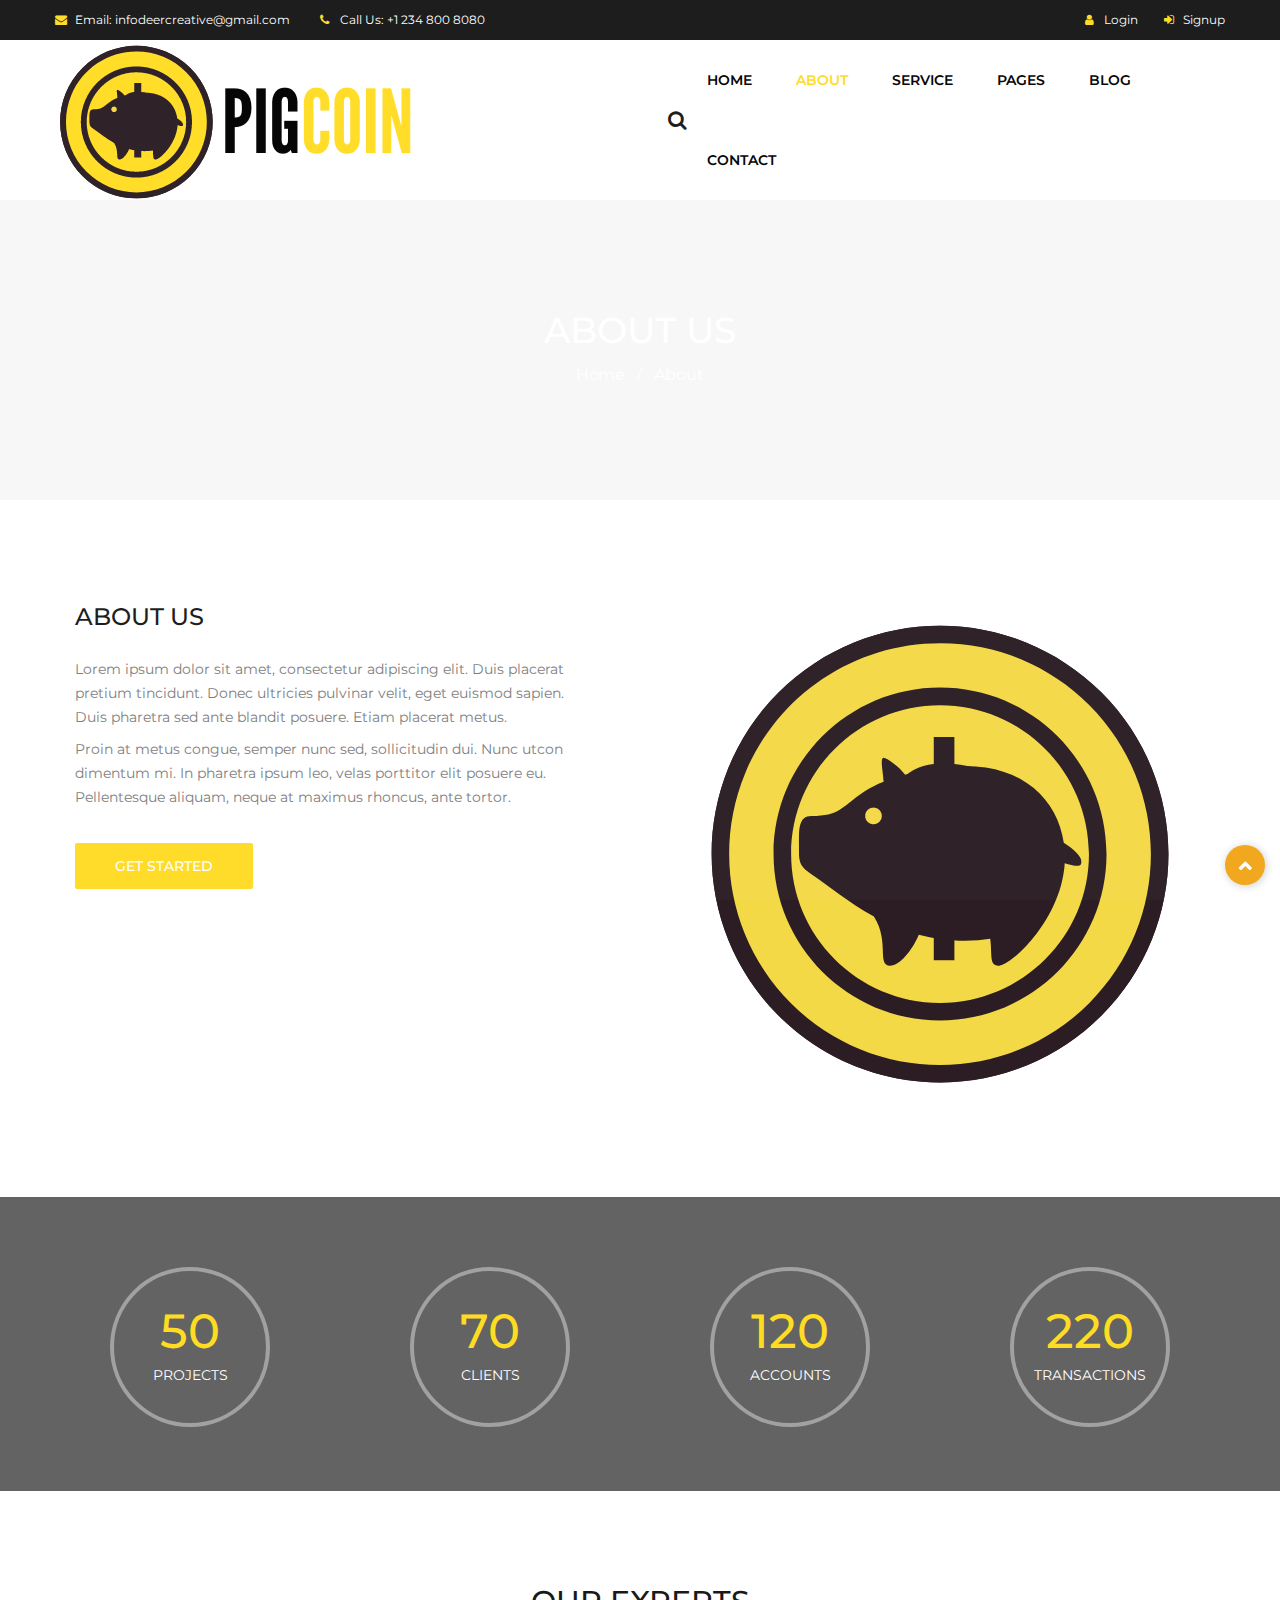
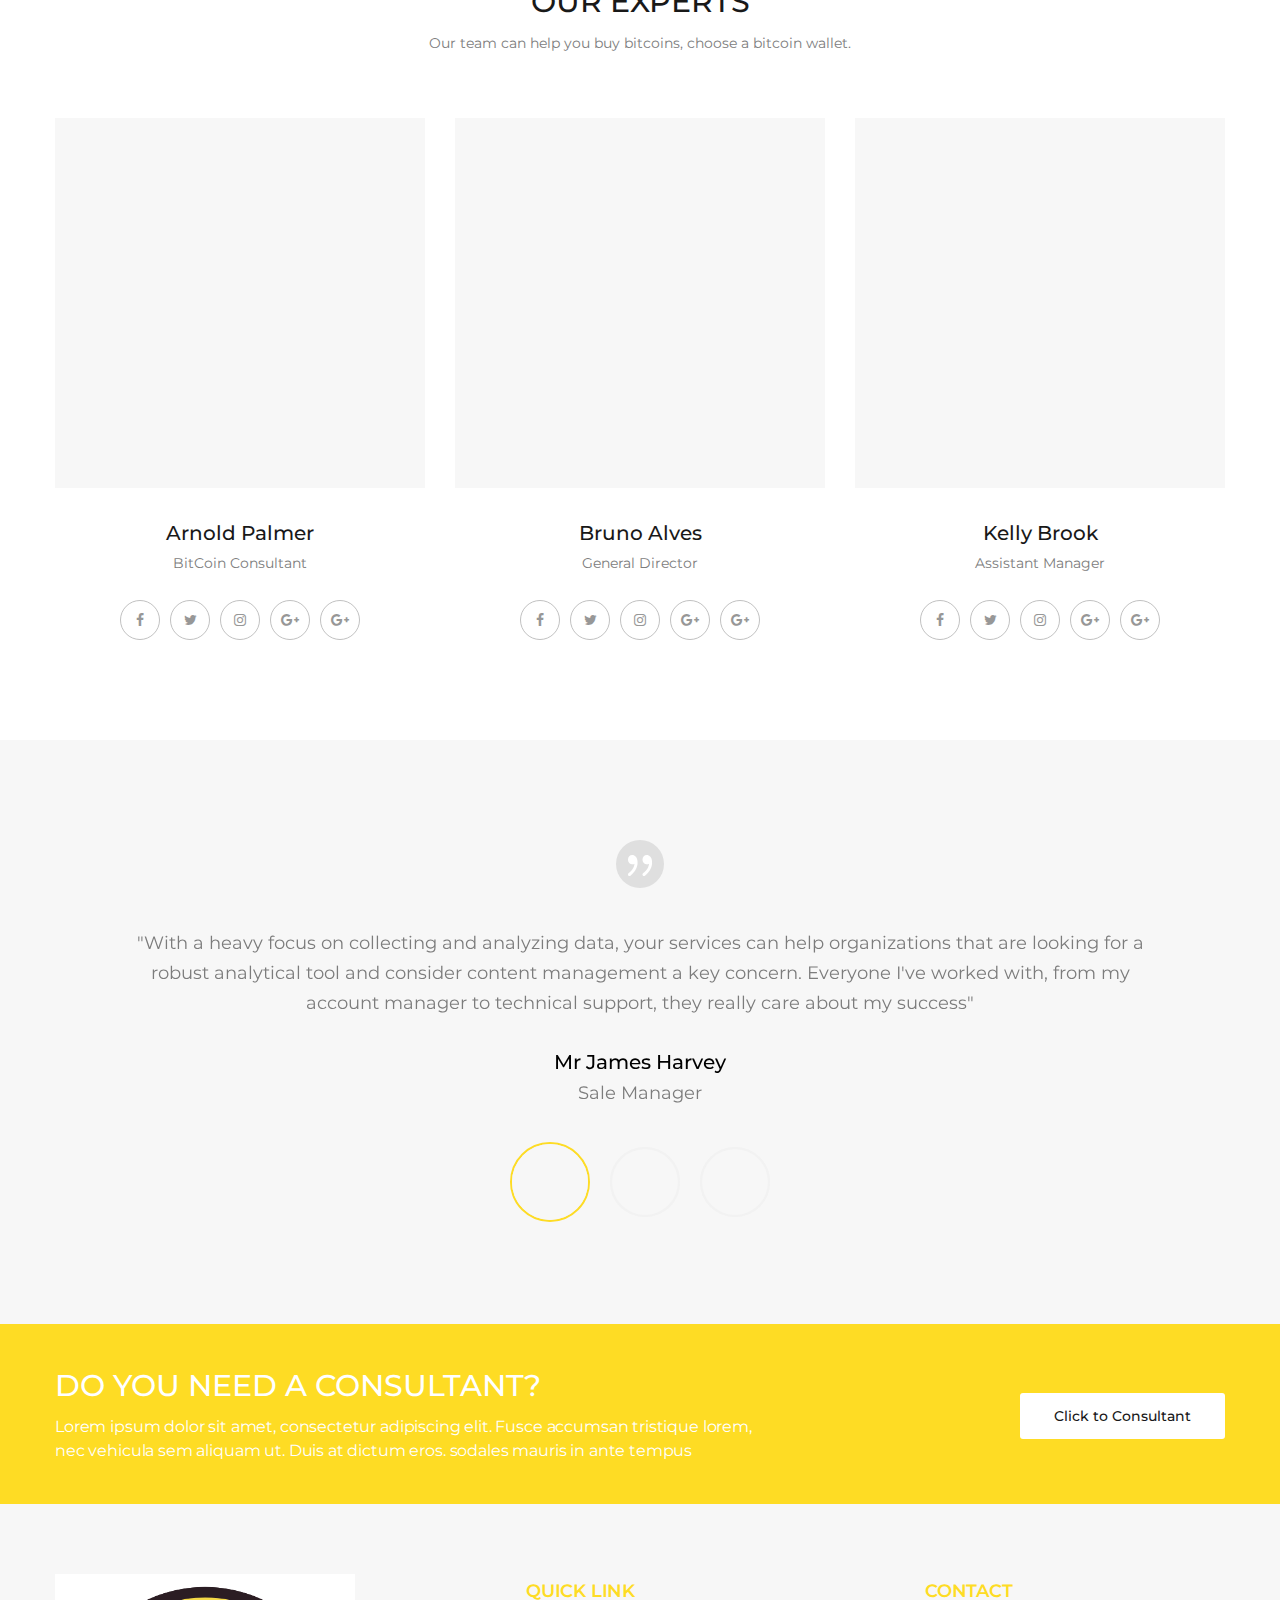
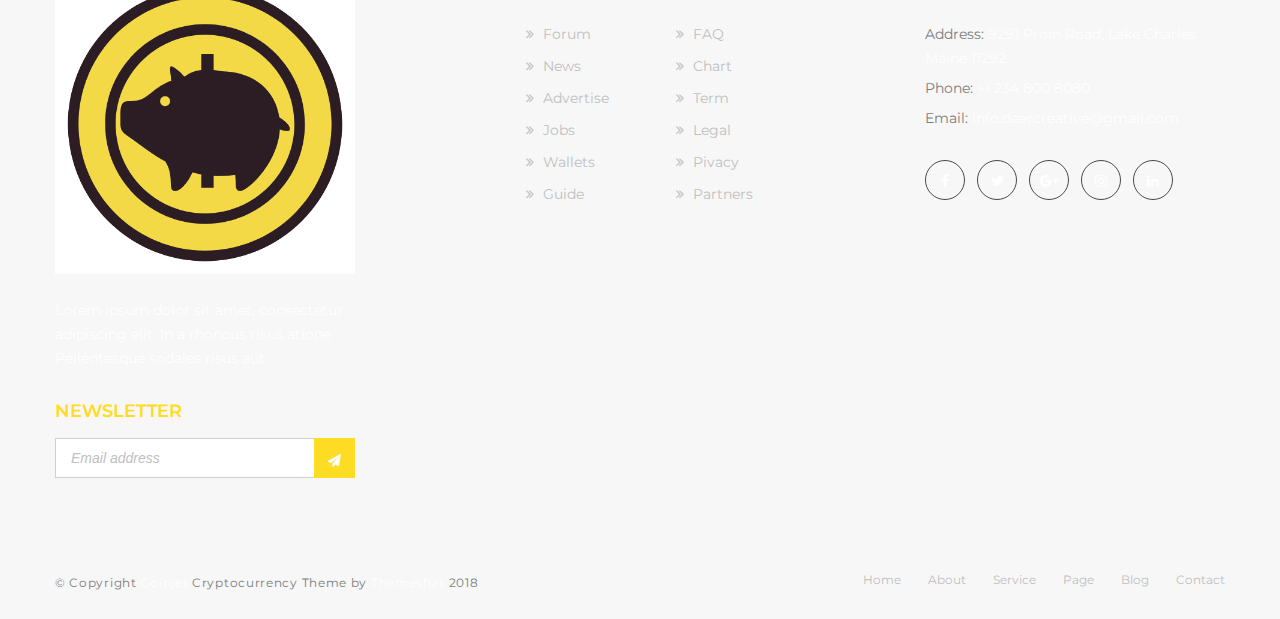
==== about.html @ ee0b1602 "first commit" ====
<!DOCTYPE html>
<!--[if IE 8 ]><html class="ie" xmlns="http://www.w3.org/1999/xhtml" xml:lang="en-US" lang="en-US"> <![endif]-->
<!--[if (gte IE 9)|!(IE)]><!-->
<html xmlns="http://www.w3.org/1999/xhtml" xml:lang="en-US" lang="en-US"><!--<![endif]-->
<head>
	<!-- Basic Page Needs -->
	<meta charset="UTF-8">
	<!--[if IE]><meta http-equiv='X-UA-Compatible' content='IE=edge,chrome=1'><![endif]-->
	<title>Coinjet - Template</title>

	<meta name="author" content="themsflat.com">

	<!-- Mobile Specific Metas -->
    <meta name="viewport" content="width=device-width, initial-scale=1, maximum-scale=1">

	<!-- Boostrap style -->
	<link rel="stylesheet" type="text/css" href="stylesheet/bootstrap.min.css">

	<!-- Theme style -->
	<link rel="stylesheet" type="text/css" href="stylesheet/style.css">

	<!-- Colors -->
    <link rel="stylesheet" type="text/css" href="stylesheet/colors/color1.css" id="colors">

	<!-- Reponsive -->
	<link rel="stylesheet" type="text/css" href="stylesheet/responsive.css">

	<!-- Favicon and touch icons  -->
    <link href="icon/apple-touch-icon-48-precomposed.png" rel="apple-touch-icon-precomposed">
    <link href="icon/apple-touch-icon-32-precomposed.png" rel="apple-touch-icon-precomposed">
    <link href="icon/favicon.png" rel="shortcut icon">

</head>
	<body>
		<div class="boxed blog">
		<!-- Preloader -->
	    <div id="loading-overlay">
	        <div class="loader"></div>
	    </div>
		
		<div class="themesflat-top">
			<div class="container">
				<div class="row">
					<div class="col-md-12">
						<ul class="flat-infomation">
							<li class="email"><a href="mailto:themesflat@gmail.com" title="email">Email: infodeercreative@gmail.com</a></li>
							<li class="phone"><a href="+61383766284" title="phone">Call Us: +1 234 800 8080</a></li>
						</ul><!-- /.flat-infomation -->
						<ul class="box-account">
							<li class="login">
								<a href="#" title="">Login</a>
							</li>
							<li class="sign-in">
								<a href="#" title="">Signup</a>
							</li>
						</ul><!-- /.box-account -->
						<div class="clearfix"></div><!-- /.clearfix -->
					</div><!-- /.col-md-12 -->
				</div><!-- /.row -->
			</div><!-- /.container -->
		</div><!-- /.themesflat-top -->

		<header id="header" class="header bg-color">
			<div class="container">
				<div class="row">
					<div class="header-wrap">
						<div id="logo" class="logo">
							<a href="index.html" title="">
								<img src="images/logo.png" alt="logo Finance Business" />
							</a>
						</div><!-- /#logo -->
						<div class="flat-show-search">
							<div class="show-search">
                                <i class="fa fa-search"></i>                                             
                            </div>
                            <div class="top-search">                        
                                <form action="#" id="searchform-all" method="get">
                                    <div>
                                        <input type="text" id="s" class="sss" placeholder="Search...">
                                        <input type="submit" value="" id="searchsubmit">
                                    </div>
                                </form>
                            </div> <!-- /.top-search -->
                        </div>	<!-- /.flat-show-search -->
						<div class="nav-wrap">
							<div class="btn-menu">
                                <span></span>
                            </div><!-- //mobile menu button -->
							<nav id="mainnav" class="mainnav">
								<ul class="menu">
									<li>
                                        <a href="index.html" title="">HOME</a>
                                        <ul class="sub-menu">
                                            <li><a href="index.html" title="">Home 01</a></li>
                                            <li><a href="index-02.html" title="">Home 02</a></li>
                                            <li><a href="index-03.html" title="">Home 03</a></li>
                                            <li><a href="index-04.html" title="">Home 04</a></li>
                                            <li><a href="index-05.html" title="">Home 05</a></li>
                                        </ul><!-- /.sub-menu -->
                                    </li>
                                    <li class="active">
                                        <a href="about.html" title="">ABOUT</a>
                                    </li>
                                    <li>
										<a href="services.html" title="">SERVICE</a>
									</li>
                                    <li>
										<a href="#" title="">PAGES</a>
                                        <ul class="sub-menu">
                                            <li><a href="support.html" title="">Customer Support</a></li>
                                            <li><a href="pricing.html" title="">Our Pricing</a></li>
                                            <li><a href="market-data.html" title="">Market Data</a></li>
                                            <li><a href="faqs.html" title="">FAQs</a></li>
                                            <li><a href="404.html" title="">404 page</a></li>
                                        </ul><!-- /.sub-menu -->
									</li>
                                    <li>
										<a href="blog.html" title="">BLOG</a>
										<ul class="sub-menu">
											<li><a href="blog.html" title="">Blog Sidebar</a></li>
											<li><a href="blog-list.html" title="">Blog List</a></li>
											<li><a href="blog-2-column.html" title="">Blog 2 Columns</a></li>
											<li><a href="blog-3-column.html" title="">Blog 3 Columns</a></li>
											<li><a href="blog-single.html" title="">Blog Single</a></li>
										</ul><!-- /.sub-menu -->
									</li>
                                    <li>
                                        <a href="contact.html" title="">CONTACT</a>
                                    </li>
								</ul><!-- /.menu -->
							</nav><!-- /#mainnav -->
						</div><!-- /.nav-wrap -->
					</div><!-- /.header-wrap -->
				</div><!-- /.row -->
			</div><!-- /.container -->
		</header><!-- /#header -->
		
		<div class="page-title">
			<div class="title-heading">
				<div class="container">
					<div class="row">
						<div class="col-md-12">
							<div class="page-title-heading">
								<h1 class="h1-title">ABOUT US</h1>
							</div><!-- /.page-title-heading -->
							<ul class="breadcrumbs">
								<li><a href="#" title="">Home</a></li>
								<li class="dot">/</li>
								<li>About</li>
							</ul><!-- /.breadcrumbs -->
						</div><!-- /.col-md-12 -->
					</div><!-- /.row -->
				</div><!-- /.container -->
			</div><!-- /.title-heading -->
		</div><!-- /.page-title -->

		<section class="flat-recent-market">
			<div class="container">
				<div class="row">
					<div class="col-md-6">
						<div class="wrap-recent-text">
							<h2 class="title">ABOUT US</h2>
							<div class="content-text">
								<p>Lorem ipsum dolor sit amet, consectetur adipiscing elit. Duis placerat pretium tincidunt. Donec ultricies pulvinar velit, eget euismod sapien. Duis pharetra sed ante blandit posuere. Etiam placerat metus.</p>
								<p>Proin at metus congue, semper nunc sed, sollicitudin dui. Nunc utcon dimentum mi. In pharetra ipsum leo, velas porttitor elit posuere eu. Pellentesque aliquam, neque at maximus rhoncus, ante tortor.</p>
								<a href="#" class="read-more" title="">GET STARTED</a>
							</div>
						</div>
					</div><!-- /.col-md-6 -->
					<div class="col-md-6">
						<div class="single-image center">
							<img src="images/page/laptop-1.png" alt="">
						</div>
					</div><!-- /.col-md-6 -->
				</div><!-- /.row -->
			</div><!-- /.container -->
		</section><!-- /.flat-recent-market -->

		<section class="flat-counter">
			<div class="container">
				<div class="wrap-counter">
					<div class="row">
						<div class="col-md-3 col-6">
							<div class="square center">
								<div class="counter-box">
									<div class="numb-count" data-from="0" data-to="50" data-speed="2000" data-waypoint-active="yes">50</div>
									<div class="text color-default">
										PROJECTS
									</div>
								</div>
							</div><!-- /.square -->
						</div><!-- /.col-md-3 col-6 -->
						<div class="col-md-3 col-6">
							<div class="square center">
								<div class="counter-box">
									<div class="numb-count" data-from="0" data-to="70" data-speed="2000" data-waypoint-active="yes">70</div>
									<div class="text">
										CLIENTS
									</div>
								</div>
							</div><!-- /.square -->
						</div><!-- /.col-md-3 col-6 -->
						<div class="col-md-3 col-6">
							<div class="square center">
								<div class="counter-box">
									<div class="numb-count" data-from="0" data-to="120" data-speed="2000" data-waypoint-active="yes">120</div>
									<div class="text">
										ACCOUNTS
									</div>
								</div>
							</div><!-- /.square -->
						</div><!-- /.col-md-3 col-6 -->
						<div class="col-md-3 col-6">
							<div class="square center">
								<div class="counter-box">
									<div class="numb-count" data-from="0" data-to="220" data-speed="2000" data-waypoint-active="yes">220</div>
									<div class="text">
										TRANSACTIONS
									</div>
								</div>
							</div><!-- /.square -->
						</div><!-- /.col-md-3 col-6 -->
					</div><!-- /.row -->
				</div><!-- /.wrap-counter -->
			</div><!-- /.container -->
		</section><!-- /.flat-counter -->

		<section class="flat-team">
			<div class="container">
				<div class="row">
					<div class="col-md-12">
						<div class="top-title center">
							<h2>OUR EXPERTS</h2>
							<p>Our team can help you buy bitcoins, choose a bitcoin wallet.</p>
						</div>
					</div><!-- /.col-md-12 -->
					<div class="col-md-4">
						<div class="team-member center">
							<div class="team-image">
								<a href="#" title=""><img src="images/team/01.jpg" alt=""></a>
								<div class="team-desc">
									<ul class="list-info">
										<li><i class="fa fa-envelope" aria-hidden="true"></i> infodeercreative@gmail.com</li>
										<li><i class="fa fa-phone" aria-hidden="true"></i>  +1 234 800 8080</li>
									</ul>
								</div>
							</div><!-- /.team-image -->
							<div class="team-info">
								<div class="name">
									<a href="#" title="">Arnold  Palmer</a>
								</div>
								<div class="position">
									BitCoin Consultant
								</div>
								<ul class="social">
									<li>
										<a href="" title="Facebook">
											<i class="fa fa-facebook" aria-hidden="true"></i>
										</a>
									</li>
									<li>
										<a href="" title="Twitter">
											<i class="fa fa-twitter" aria-hidden="true"></i>
										</a>
									</li>
									<li>
										<a href="" title="Instagram">
											<i class="fa fa-instagram" aria-hidden="true"></i>
										</a>
									</li>
									<li>
										<a href="" title="Google Plus">
											<i class="fa fa-google-plus" aria-hidden="true"></i>
										</a>
									</li>
									<li>
										<a href="" title="Linkedin">
											<i class="fa fa-google-plus" aria-hidden="true"></i>
										</a>
									</li>
								</ul><!-- /.social -->
							</div><!-- /.team-info -->
						</div><!-- /.container -->
					</div><!-- /.col-md-4 -->
					<div class="col-md-4">
						<div class="team-member center">
							<div class="team-image">
								<a href="#" title=""><img src="images/team/02.jpg" alt=""></a>
								<div class="team-desc">
									
									<ul class="list-info">
										<li><i class="fa fa-envelope" aria-hidden="true"></i>infodeercreative@gmail.com</li>
										<li><i class="fa fa-phone" aria-hidden="true"></i> +1 234 800 8080</li>
									</ul>
								</div>
							</div><!-- /.team-image -->
							<div class="team-info">
								<div class="name">
									<a href="#" title="">Bruno Alves</a>
								</div>
								<div class="position">
									General Director
								</div>
								<ul class="social">
									<li>
										<a href="" title="Facebook">
											<i class="fa fa-facebook" aria-hidden="true"></i>
										</a>
									</li>
									<li>
										<a href="" title="Twitter">
											<i class="fa fa-twitter" aria-hidden="true"></i>
										</a>
									</li>
									<li>
										<a href="" title="Instagram">
											<i class="fa fa-instagram" aria-hidden="true"></i>
										</a>
									</li>
									<li>
										<a href="" title="Google Plus">
											<i class="fa fa-google-plus" aria-hidden="true"></i>
										</a>
									</li>
									<li>
										<a href="" title="Linkedin">
											<i class="fa fa-google-plus" aria-hidden="true"></i>
										</a>
									</li>
								</ul><!-- /.social -->
							</div><!-- /.team-info -->
						</div><!-- /.team-member -->
					</div><!-- /.col-md-4 -->
					<div class="col-md-4">
						<div class="team-member center">
							<div class="team-image">
								<a href="#" title=""><img src="images/team/03.jpg" alt=""></a>
								<div class="team-desc">
									<ul class="list-info">
										<li><i class="fa fa-envelope" aria-hidden="true"></i>  infodeercreative@gmail.com</li>
										<li><i class="fa fa-phone" aria-hidden="true"></i>  +1 234 800 8080</li>
									</ul>
								</div>
							</div><!-- /.team-image -->
							<div class="team-info">
								<div class="name">
									<a href="#" title="">Kelly Brook</a>
								</div>
								<div class="position">
									Assistant Manager
								</div>
								<ul class="social">
									<li>
										<a href="" title="Facebook">
											<i class="fa fa-facebook" aria-hidden="true"></i>
										</a>
									</li>
									<li>
										<a href="" title="Twitter">
											<i class="fa fa-twitter" aria-hidden="true"></i>
										</a>
									</li>
									<li>
										<a href="" title="Instagram">
											<i class="fa fa-instagram" aria-hidden="true"></i>
										</a>
									</li>
									<li>
										<a href="" title="Google Plus">
											<i class="fa fa-google-plus" aria-hidden="true"></i>
										</a>
									</li>
									<li>
										<a href="" title="Linkedin">
											<i class="fa fa-google-plus" aria-hidden="true"></i>
										</a>
									</li>
								</ul><!-- /.social -->
							</div><!-- /.team-info -->
						</div><!-- /.team-member -->
					</div><!-- /.col-md-4 -->
				</div><!-- /.row -->
			</div><!-- /.container -->
		</section><!-- /.flat-team -->

		<section class="flat-testimonial bg-browse">
			<div class="container">
				<div class="row">
					<div class="col-md-12">
						<div id="testimonial-slider">
                        	<ul class="slides">
                                <li class="flex-active-slide" data-thumb="images/flexslider/thumb/01.png">
                                    <div class="testimonials center">
                                    	<div class="logo-testimonial">
                                    		<span class="fs1" aria-hidden="true" data-icon="{"></span>
                                    	</div>
                                        <div class="message">
                                            <blockquote class="whisper">
                                               "With a heavy focus on collecting and analyzing data, your services can help organizations that are looking for a robust analytical tool and consider content management a key concern.  Everyone I've worked with, from my account manager to technical support, they really care about my success"
                                            </blockquote>
                                        </div>
                                        <div class="testimonial-author">
                                            <div class="author-name">Mr James Harvey</div>
                                            <div class="author-info">Sale Manager</div>
                                        </div>
                                    </div>
                                </li>
                                <li class="flex-active-slide" data-thumb="images/flexslider/thumb/02.png">
                                    <div class="testimonials center">
                                    	<div class="logo-testimonial">
                                    		<span class="fs1" aria-hidden="true" data-icon="{"></span>
                                    	</div>
                                        <div class="message">
                                            <blockquote class="whisper">
                                               "With a heavy focus on collecting and analyzing data, your services can help organizations that are looking for a robust analytical tool and consider content management a key concern.  Everyone I've worked with, from my account manager to technical support, they really care about my success"
                                            </blockquote>
                                        </div>
                                        <div class="testimonial-author">
                                            <div class="author-name">Mr James </div>
                                            <div class="author-info">Tax Advice</div>
                                        </div>
                                    </div>
                                </li>
                                <li class="flex-active-slide" data-thumb="images/flexslider/thumb/03.png">
                                    <div class="testimonials center">
                                    	<div class="logo-testimonial">
                                    		<span class="fs1" aria-hidden="true" data-icon="{"></span>
                                    	</div>
                                        <div class="message">
                                            <blockquote class="whisper">
                                               "With a heavy focus on collecting and analyzing data, your services can help organizations that are looking for a robust analytical tool and consider content management a key concern.  Everyone I've worked with, from my account manager to technical support, they really care about my success"
                                            </blockquote>
                                        </div>
                                        <div class="testimonial-author">
                                            <div class="author-name">Mr James </div>
                                            <div class="author-info">Tax Advice</div>
                                        </div>
                                    </div>
                                </li>
                            </ul><!-- /.slides -->
	                    </div><!-- /#testimonial-slider -->
					</div><!-- /.col-md-12 -->
				</div><!-- /.row -->
			</div><!-- /.container -->
		</section><!-- /.flat-testimonial -->

		<section class="flat-call-back">
			<div class="container">
				<div class="row">
					<div class="col-md-12">
						<div class="wrap-call-back">
							<div class="title">
								<h2>DO YOU NEED A CONSULTANT?</h2>
								<p>Lorem ipsum dolor sit amet, consectetur adipiscing elit. Fusce accumsan tristique lorem, nec vehicula sem aliquam ut. Duis at dictum eros. sodales mauris in ante tempus</p>
							</div>
							<div class="btn-call-back">
								<a href="#" title="">Click to Consultant</a>
							</div>
						</div><!-- /.wrap-call-back -->
					</div><!-- /.col-md-12 -->
				</div><!-- /.row -->
			</div><!-- /.container -->
		</section><!-- /.flat-call-back -->

		<footer id="footer_background">
			<div class="footer">
				<div class="container">
					<div class="row">
						<div class="footer-widgets">
							<div class="col-md-4">
								<div class="widget widget-about">
									<div class="widget-text">
										<div id="logo-ft">
											<a href="#" title="">
												<img src="images/logo-ft.png" alt="">
											</a>
										</div>
										<p>Lorem ipsum dolor sit amet, consectetur adipiscing elit. In a rhoncus risus atione Pellentesque sodales risus aut
										</p>
									</div>
									<div class="widget widget-newletter">
										<h3 class="widget-title">NEWSLETTER</h3>
										<form id="subscribe-form" action="#" method="post" accept-charset="utf-8" data-mailchimp="true">
			                                <div id="subscribe-content">
												<div class="input-email">
													<input type="email" name="email-form" id="subscribe-email" placeholder="Email address" />
												</div>
												<button type="button" id="subscribe-button" class="button-subscribe"><i class="fa fa-paper-plane" aria-hidden="true"></i></button>
			                                </div>
			                                <div id="subscribe-msg"></div>
										</form>
									</div>
								</div><!-- /.widget-about -->
							</div><!-- /.col-md-4 -->
							<div class="col-md-4">
								<div class="widget widget_nav_menu">
									<h3 class="widget-title">QUICK LINK</h3>
									<ul class="menu-footer one-half">
										<li><a href="#" title=""><i class="fa fa-angle-double-right"></i> Forum</a></li>
										<li><a href="#" title=""><i class="fa fa-angle-double-right"></i> News</a></li>
										<li><a href="#" title=""><i class="fa fa-angle-double-right"></i> Advertise</a></li>
										<li><a href="#" title=""><i class="fa fa-angle-double-right"></i> Jobs</a></li>
										<li><a href="#" title=""><i class="fa fa-angle-double-right"></i> Wallets</a></li>
										<li><a href="#" title=""><i class="fa fa-angle-double-right"></i> Guide</a></li>
									</ul><!-- /.one-half -->
									<ul class="menu-footer one-half">
										<li><a href="#" title=""><i class="fa fa-angle-double-right"></i> FAQ</a></li>
										<li><a href="#" title=""><i class="fa fa-angle-double-right"></i> Chart</a></li>
										<li><a href="#" title=""><i class="fa fa-angle-double-right"></i> Term</a></li>
										<li><a href="#" title=""><i class="fa fa-angle-double-right"></i> Legal</a></li>
										<li><a href="#" title=""><i class="fa fa-angle-double-right"></i> Pivacy</a></li>
										<li><a href="#" title=""><i class="fa fa-angle-double-right"></i> Partners</a></li>
									</ul><!-- /.one-half -->
									<div class="clearfix"></div>
								</div><!-- /.widget_nav_menu -->
							</div><!-- /.col-md-4 -->
							<div class="col-md-4">
								<div class="widget widget_contact">
									<h3 class="widget-title">CONTACT</h3>
									<ul class="contact-list">
										<li>
											Address: <span>9291 Proin Road, Lake Charles Maine 11292</span>
										</li>
										<li>
											Phone: <span>+1 234 800 8080</span>
										</li>
										<li>
											Email: <span>info.deercreative@gmail.com</span>
										</li>
									</ul>
									<div class="widget widget_themesflat_socials">            
										<ul class="themesflat-shortcode-socials">
									        <li class="facebook">
						                        <a href="#" target="_blank" rel="alternate" title="">
						                            <i class="fa fa-facebook"></i>                            
						                        </a>
						                    </li>
						                    <li class="twitter">
						                        <a href="#" target="_blank" rel="alternate" title="">
						                            <i class="fa fa-twitter"></i>                            
						                        </a>
						                    </li>
						                    <li class="google-plus">
						                        <a href="#" target="_blank" rel="alternate" title="t;">
						                            <i class="fa fa-google-plus"></i>                            
						                        </a>
						                    </li>
						                    <li class="instagram">
						                        <a href="#" target="_blank" rel="alternate" title="">
						                            <i class="fa fa-instagram"></i>                            
						                        </a>
						                    </li>
						                    <li class="linkedin">
						                        <a href="#" target="_blank" rel="alternate" title="">
						                            <i class="fa fa-linkedin"></i>                            
						                        </a>
						                    </li>
						                </ul><!-- /.social -->       
								    </div>
								</div><!-- /.widget_contact -->
							</div><!-- /.col-md-4 -->
						</div><!-- /.footer-widgets -->
					</div><!-- /.row -->
				</div><!-- /.container -->
			</div><!-- /.footer -->
			<div class="footer-bottom">
				<div class="container">
					<div class="row">
						<div class="col-md-12">
							<ul class="menu-ft-bottom">
								<li>
									<a href="index.html" title="">Home</a>
								</li>
								<li>
									<a href="about.html" title="">About</a>
								</li>
								<li>
									<a href="services.html" title="">Service</a>
								</li>
								<li>
									<a href="#" title="">Page</a>
								</li>
								<li>
									<a href="blog.html" title="">Blog</a>
								</li>
								<li>
									<a href="contact.html" title="">Contact</a>
								</li>
							</ul>
							<div class="copyright">
								<p>© Copyright <a href="#" title="">Coinjet</a> Cryptocurrency Theme by <a href="https://themeforest.net/user/themesflat/portfolio" title="">Themesflat</a> 2018</p>
							</div>
						</div>
					</div>
				</div><!-- /.container -->
			</div><!-- /.footer-bottom -->	
		</footer><!-- /#footer_background -->		
		
		<div class="button-go-top">
			<a href="#" title="" class="go-top">
				<i class="fa fa-chevron-up"></i>
			</a>
		</div><!-- /.button-go-top -->
	
	</div> <!-- /.boxed -->

	<!-- Javascript -->
    <script type="text/javascript" src="javascript/jquery.min.js"></script>
    <script type="text/javascript" src="javascript/tether.min.js"></script>
    <script type="text/javascript" src="javascript/bootstrap.min.js"></script>
    <script type="text/javascript" src="javascript/jquery.flexslider-min.js"></script>
    <script type="text/javascript" src="javascript/owl.carousel.js"></script>
    <script type="text/javascript" src="javascript/jquery.easing.js"></script>
    
    <script type="text/javascript" src="javascript/jquery.flexslider-min.js"></script>
    <script type="text/javascript" src="javascript/jquery-countTo.js"></script>
    <script type="text/javascript" src="javascript/jquery.cookie.js"></script>
    <script type="text/javascript" src="javascript/waypoints.min.js"></script>
    <script type="text/javascript" src="javascript/main.js"></script>
	<!-- End Javascript -->

	</body>
</html>
---- stylesheet/style.css ----
/**
  * Name: Coinjet
  * Version: 1.0
  * Author: Themesflat
  * Author URI: http://www.themesflat.com
*/
@import url("owl.carousel.css");
@import url("flexslider.css");
@import url("font-awesome.css");
@import url("elegant.css");
@import url("themify-icons.css");
@import url("shortcodes.css");
@import url("https://fonts.googleapis.com/css?family=Montserrat:100,100i,200,200i,300,300i,400,400i,500,500i,600,600i,700,700i,800,800i,900,900i");
/**
  *	Reset
  *	Repeatable Patterns
  * Boxed
  *	Top
  *	Top Style1
  *	Top Style2
  * Header Top
  * Header Top Style1
  * Header
  * Header Style1
  * Header Style2
  * Main Menu
  * Page Title
  * Main Content
  * Blog Pagination
  * Footer Top
  * Footer
  * Footer Bottom
  * Blog
  * Parallax
  * Mobile Navigation
  * Go top
  * Switcher
  * Preload
*/

/* Reset
-------------------------------------------------------------- */
html {
  overflow-y: scroll;
  -webkit-text-size-adjust: 100%;
  -ms-text-size-adjust: 100%;
}

body {
  line-height: 1;
  -webkit-font-smoothing: antialiased;
  -webkit-text-size-adjust: 100%;
  -ms-text-size-adjust: 100%;
}

a,
abbr,
acronym,
address,
applet,
article,
aside,
audio,
b,
big,
blockquote,
body,
caption,
canvas,
center,
cite,
code,
dd,
del,
details,
dfn,
dialog,
div,
dl,
dt,
em,
embed,
fieldset,
figcaption,
figure,
form,
footer,
header,
hgroup,
h1,
h2,
h3,
h4,
h5,
h6,
html,
i,
iframe,
img,
ins,
kbd,
label,
legend,
li,
mark,
menu,
nav,
object,
ol,
output,
p,
pre,
q,
ruby,
s,
samp,
section,
small,
span,
strike,
strong,
sub,
summary,
sup,
tt,
table,
tbody,
textarea,
tfoot,
thead,
time,
tr,
th,
td,
u,
ul,
var,
video {
  font-family: inherit;
  font-size: 100%;
  font-weight: inherit;
  font-style: inherit;
  vertical-align: baseline;
  margin: 0;
  padding: 0;
  border: 0;
  outline: 0;
  background: transparent;
}

article,
aside,
details,
figcaption,
figure,
footer,
header,
hgroup,
menu,
nav,
section {
  display: block;
}

ol,
ul {
  list-style: none;
}

blockquote,
q {
  -webkit-hyphens: none;
  -moz-hyphens: none;
  -ms-hyphens: none;
  hyphens: none;
  quotes: none;
}

figure {
  margin: 0;
}

:focus {
  outline: 0;
}

table {
  border-collapse: collapse;
  border-spacing: 0;
}

img {
  border: 0;
  -ms-interpolation-mode: bicubic;
  vertical-align: middle;
}

legend {
  white-space: normal;
}

button,
input,
select,
textarea {
  font-size: 100%;
  margin: 0;
  max-width: 100%;
  vertical-align: baseline;
  -webkit-box-sizing: border-box;
  -moz-box-sizing: border-box;
  box-sizing: border-box;
}

button,
input {
  line-height: normal;
}

input,
textarea {
  background-image: -webkit-linear-gradient(
    hsla(0, 0%, 100%, 0),
    hsla(0, 0%, 100%, 0)
  ); /* Removing the inner shadow, rounded corners on iOS inputs */
}

button,
input[type="button"],
input[type="reset"],
input[type="submit"] {
  line-height: 1;
  cursor: pointer; /* Improves usability and consistency of cursor style between image-type 'input' and others */
  -webkit-appearance: button; /* Corrects inability to style clickable 'input' types in iOS */
  border: none;
}

input[type="checkbox"],
input[type="radio"] {
  padding: 0; /* Addresses excess padding in IE8/9 */
}

input[type="search"] {
  -webkit-appearance: textfield; /* Addresses appearance set to searchfield in S5, Chrome */
}

input[type="search"]::-webkit-search-decoration {
  /* Corrects inner padding displayed oddly in S5, Chrome on OSX */
  -webkit-appearance: none;
}

button::-moz-focus-inner,
input::-moz-focus-inner {
  /* Corrects inner padding and border displayed oddly in FF3/4 www.sitepen.com/blog/2008/05/14/the-devils-in-the-details-fixing-dojos-toolbar-buttons/ */
  border: 0;
  padding: 0;
}

*,
*:before,
*:after {
  -webkit-box-sizing: border-box;
  -moz-box-sizing: border-box;
  box-sizing: border-box;
}

/* Repeatable Patterns
-------------------------------------------------------------- */
*,
*:before,
*:after {
  -webkit-box-sizing: border-box;
  -moz-box-sizing: border-box;
  box-sizing: border-box;
}

body {
  font: 14px/22px "Montserrat", sans-serif;
  background-color: #fff;
  color: #7c7c7c;
  overflow: hidden;
}

a {
  text-decoration: none;
  color: #979797;
  font-family: "Montserrat";
  -webkit-transition: all 0.3s ease-in-out;
  -moz-transition: all 0.3s ease-in-out;
  -ms-transition: all 0.3s ease-in-out;
  -o-transition: all 0.3s ease-in-out;
  transition: all 0.3s ease-in-out;
}

a:hover,
a:focus {
  color: #fedc24;
  text-decoration: none;
  outline: 0;
  -webkit-transition: all 0.3s ease-in-out;
  -moz-transition: all 0.3s ease-in-out;
  -ms-transition: all 0.3s ease-in-out;
  -o-transition: all 0.3s ease-in-out;
  transition: all 0.3s ease-in-out;
}

ul,
ol {
  padding: 0;
}

img {
  max-width: 100%;
  height: auto;
}

b,
strong {
  font-weight: 900;
}

button {
  border: none;
}

button,
input[type="button"],
input[type="reset"],
input[type="submit"] {
  display: inline-block;
  color: #fff;
  padding: 0px 29px 0 30px;
  height: 46px;
  line-height: 42px;
  font-size: 13px;
  color: #ffffff;
  background: #fedc24;
  border: 2px solid #fedc24;
  font-weight: 500;
  -webkit-border-radius: 2px;
  -ms-border-radius: 2px;
  -o-border-radius: 2px;
  -moz-border-radius: 2px;
  font-family: "Montserrat", sans-serif;
  position: relative;
  -webkit-transition: all 0.3s ease-in-out;
  -moz-transition: all 0.3s ease-in-out;
  -ms-transition: all 0.3s ease-in-out;
  -o-transition: all 0.3s ease-in-out;
  transition: all 0.3s ease-in-out;
}

button:hover,
input[type="button"]:hover,
input[type="reset"]:hover,
input[type="submit"]:hover {
  background-color: transparent;
  color: #181818;
}

select,
textarea,
input[type="text"],
input[type="password"],
input[type="datetime"],
input[type="datetime-local"],
input[type="date"],
input[type="month"],
input[type="time"],
input[type="week"],
input[type="number"],
input[type="url"],
input[type="search"],
input[type="tel"],
input[type="color"],
input[type="email"] {
  position: relative;
  display: block;
  width: 100%;
  line-height: 24px;
  padding: 8px 15px;
  color: #222222;
  border: 1px solid #d0d0d0;
  height: 46px;
  background-color: #fff;
  border-radius: 3px;
  -webkit-transition: all 0.3s ease-in-out;
  -moz-transition: all 0.3s ease-in-out;
  -ms-transition: all 0.3s ease-in-out;
  -o-transition: all 0.3s ease-in-out;
  transition: all 0.3s ease-in-out;
}

input[type="search"] {
  width: 250px;
  margin-bottom: 0px;
  border-radius: 0px;
  background-color: #ffffff;
}

textarea:focus,
input[type="text"]:focus,
input[type="password"]:focus,
input[type="datetime"]:focus,
input[type="datetime-local"]:focus,
input[type="date"]:focus,
input[type="month"]:focus,
input[type="time"]:focus,
input[type="week"]:focus,
input[type="number"]:focus,
input[type="email"]:focus,
input[type="url"]:focus,
input[type="search"]:focus,
input[type="tel"]:focus,
input[type="color"]:focus {
  border: 1px solid #fedc24;
  -webkit-box-shadow: none;
  -moz-box-shadow: none;
  box-shadow: none;
}

textarea {
  width: 100%;
  padding: 10px 15px;
  height: 170px;
}

input[type="checkbox"] {
  display: inline;
}

textarea:-moz-placeholder,
textarea::-moz-placeholder,
input:-moz-placeholder,
input::-moz-placeholder {
  color: #c0c0c0;
  font-style: italic;
}

input:-ms-input-placeholder {
  color: #c0c0c0;
  font-style: italic;
}

textarea::-webkit-input-placeholder,
input::-webkit-input-placeholder {
  color: #c0c0c0;
  font-style: italic;
}

/* bootstrap resetting elements */

textarea,
input[type="text"],
input[type="submit"],
input[type="password"],
input[type="datetime"],
input[type="datetime-local"],
input[type="date"],
input[type="month"],
input[type="time"],
input[type="week"],
input[type="number"],
input[type="email"],
input[type="url"],
input[type="search"],
input[type="tel"],
input[type="color"],
.uneditable-input,
.dropdown-menu,
.navbar .nav > .active > a,
.navbar .nav > .active > a:hover,
.navbar .nav > .active > a:focus {
  -webkit-appearance: none;
  text-shadow: none;
  -webkit-box-shadow: none;
  -moz-box-shadow: none;
  -o-box-shadow: none;
  box-shadow: none;
  color: #000;
}

blockquote {
  position: relative;
}

blockquote p {
  font-weight: 500;
  font-size: 20px;
  line-height: 27px;
  color: #181818;
}

h1,
h2,
h3,
h4,
h5,
h6 {
  font-family: "Montserrat", sans-serif;
  font-weight: 500;
  color: #191919;
}

h1 {
  font-size: 36px;
}
h2 {
  font-size: 24px;
}
h3 {
  font-size: 18px;
}
h4 {
  font-size: 16px;
}
h5 {
  font-size: 14px;
}

.container {
  width: 1200px;
  max-width: 100%;
}

.clearfix {
  clear: both;
}

.left {
  text-align: left;
}

.center {
  text-align: center;
}

.right {
  text-align: right;
}

.one-half {
  width: 50%;
  float: left;
}

.one-three {
  width: 33.33%;
  float: left;
}

.one-four {
  width: 25%;
  float: left;
}

.one-five {
  width: 20%;
}

.bg-white {
  background-color: #fff;
}

.bg-browse {
  background-color: #f7f7f7;
}

.pdr-30 {
  padding-right: 30px;
}

.pdl-30 {
  padding-left: 30px;
}

.color-green {
  color: #1be600 !important;
}

.color-red {
  color: #de2e2e !important;
}

/* Boxed
-------------------------------------------------------------- */
.home-boxed .boxed {
  max-width: 1300px;
  margin: 0 auto;
  margin-top: 30px;
  margin-bottom: 30px;
  background-color: #fff;
  box-shadow: 0 0 16px 1px #7f7f7f;
  overflow: hidden;
}

/* Themesflat Top
-------------------------------------------------------------- */
.themesflat-top {
  background-color: #181818;
  font-size: 12px;
  padding: 5px 0 5px;
}

.flat-infomation {
  float: left;
}

.flat-infomation li,
.box-account li {
  font-family: "Montserrat";
  display: inline-block;
  position: relative;
  font-size: 12px;
  line-height: 30px;
  padding-left: 20px;
  color: #fedc24;
}

.flat-infomation li {
  margin-right: 27px;
}

.box-account li a,
.flat-infomation li a {
  color: #fff;
}

.box-account li a:hover,
.flat-infomation li a:hover {
  color: #fedc24;
}

.flat-infomation li:before,
ul.box-account li:before {
  content: "\f095";
  position: absolute;
  top: 0px;
  left: 0px;
  font-family: "FontAwesome";
}

.flat-infomation li.email:before {
  content: "\f0e0";
}

/* Box Account */
.box-account {
  float: right;
}

ul.box-account li {
  margin-left: 23px;
  padding-left: 19px;
}

ul.box-account li.login:before {
  content: "\f007";
}

ul.box-account li.sign-in:before {
  content: "\f090";
}

/* Header 
---------------------------------------------------------------*/
.header {
  position: relative;
  background-color: #ffffff;
  -webkit-transition: all 0.3s ease-in-out;
  -moz-transition: all 0.3s ease-in-out;
  -ms-transition: all 0.3s ease-in-out;
  -o-transition: all 0.3s ease-in-out;
  transition: all 0.3s ease-in-out;
  -webkit-box-shadow: 0 1px 2px rgba(0, 0, 0, 0.1);
  -moz-box-shadow: 0 1px 2px rgba(0, 0, 0, 0.1);
  -ms-box-shadow: 0 1px 2px rgba(0, 0, 0, 0.1);
  -o-box-shadow: 0 1px 2px rgba(0, 0, 0, 0.1);
  box-shadow: 0 1px 2px rgba(0, 0, 0, 0.1);
}

#header.fixed-header {
  position: fixed;
  left: 0;
  top: 0;
  z-index: 1005;
  background-color: #ffffff;
  width: 100%;
}

.logo {
  display: flex;
  justify-content: flex-start;
  width: 50%;
}

/*top search*/
.flat-show-search {
  position: relative;
  float: right;
}

.show-search {
  float: right;
  margin-left: 48px;
  position: relative;
}

.show-search i {
  position: relative;
  display: block;
  font-size: 20px;
  color: #181818;
  margin: 28px 0px;
  cursor: pointer;
}

.top-search {
  position: absolute;
  right: 0px;
  top: 18px;
  width: 250px;
  opacity: 0;
  visibility: hidden;
  z-index: 12;
  -webkit-transition: all 0.3s ease-in-out;
  -moz-transition: all 0.3s ease-in-out;
  -ms-transition: all 0.3s ease-in-out;
  -o-transition: all 0.3s ease-in-out;
  transition: all 0.3s ease-in-out;
}

.top-search #searchform-all {
  position: relative;
}

.top-search #searchform-all input[type="text"] {
  height: 46px;
  background-color: #fff;
  border-radius: 25px;
  margin-bottom: 0px;
}

.top-search #searchform-all #searchsubmit {
  margin-bottom: 0;
  height: 45px;
  font-size: 14px;
  color: rgba(21, 65, 110, 0.65);
  background-color: #fff;
}

.top-search #searchform-all #searchsubmit {
  /*padding: 3px;*/
  position: absolute;
  right: -20px;
  top: 6px;
  font-family: "FontAwesome";
  color: #fff;
  background: #fedc24;
  border: none;
  text-align: center;
  font-size: 13px;
  font-weight: 700;
  width: 36px;
  height: 36px;
  line-height: 36px;
  border-radius: 50%;
  padding: 0;
  -webkit-transition: all 0.3s ease-in-out;
  -moz-transition: all 0.3s ease-in-out;
  -ms-transition: all 0.3s ease-in-out;
  -o-transition: all 0.3s ease-in-out;
  transition: all 0.3s ease-in-out;
}

.top-search #searchform-all #searchsubmit:hover {
  background-color: #555555;
}

.top-search.show {
  visibility: visible;
  opacity: 1;
  right: 19px;
}

.show-search.active .fa-search::before {
  content: "\f00d";
}
/* Main Menu
---------------------------------------------------------------*/
.header-wrap {
  display: flex;
  align-items: center;
  justify-content: center;
  width: 100%;
  padding: 0 15px;
}

.nav-wrap {
  float: right;
}

#mainnav .menu > li {
  display: inline-block;
  position: relative;
}

#mainnav .menu > li > a {
  line-height: 80px;
  display: block;
  padding: 0 20px;
  color: #000002;
  font-weight: 600;
  text-transform: uppercase;
  position: relative;
}

#mainnav .menu > li.active > a,
#mainnav .menu > li > a:hover {
  color: #fedc24;
}

#mainnav .menu > li:last-child a {
  padding-right: 0;
}

#mainnav .menu > li a i.fa {
  padding-left: 6px;
}

/* Sub-menu */
#mainnav .menu > li > .sub-menu {
  opacity: 0;
  position: absolute;
  width: 220px;
  top: 120%;
  left: 0;
  visibility: hidden;
  z-index: 99;
  box-shadow: 2px 3px 8px 0px rgba(0, 0, 0, 0.3);
  -webkit-transition: all 0.3s ease-in-out;
  -moz-transition: all 0.3s ease-in-out;
  -ms-transition: all 0.3s ease-in-out;
  -o-transition: all 0.3s ease-in-out;
  transition: all 0.3s ease-in-out;
}

#mainnav .menu > li:last-child .sub-menu {
  left: auto;
  right: 0;
}

#mainnav .menu > li:hover > .sub-menu {
  opacity: 1;
  top: 80px;
  visibility: visible;
  -webkit-transition: all 0.3s ease-in-out;
  -moz-transition: all 0.3s ease-in-out;
  -ms-transition: all 0.3s ease-in-out;
  -o-transition: all 0.3s ease-in-out;
  transition: all 0.3s ease-in-out;
}

#mainnav .menu > li > .sub-menu > li {
  padding-left: 20px;
  background-color: #fff;
  border-bottom: 1px solid #f2f2f2;
}

#mainnav .menu > li > .sub-menu > li > a {
  display: block;
  font-family: "Montserrat";
  line-height: 41px;
  color: #777777;
  position: relative;
  overflow: hidden;
}

#mainnav .menu > li > .sub-menu > li > a:before {
  content: "\f0da";
  position: absolute;
  font-family: "fontawesome";
  top: 0;
  left: -10px;
  color: #fedc24;
  opacity: 0;
  -webkit-transition: all 0.3s ease-in-out;
  -moz-transition: all 0.3s ease-in-out;
  -ms-transition: all 0.3s ease-in-out;
  -o-transition: all 0.3s ease-in-out;
  transition: all 0.3s ease-in-out;
}

#mainnav .menu > li > .sub-menu > li.active > a:before,
#mainnav .menu > li > .sub-menu > li > a:hover:before {
  left: 0px;
  opacity: 1;
}

#mainnav .menu > li > .sub-menu > li.active > a,
#mainnav .menu > li > .sub-menu > li > a:hover {
  color: #fedc24;
  padding-left: 15px;
}

/* Mobile navigation
-------------------------------------------------------------- */
#mainnav-mobi {
  display: block;
  margin: 0 auto;
  width: 100%;
  background-color: #181818;
  z-index: 1000;
  position: absolute;
}

#mainnav-mobi ul {
  display: block;
  list-style: none;
  margin: 0;
  padding: 0;
}

#mainnav-mobi ul li {
  margin: 0;
  position: relative;
  text-align: left;
  border-top: 1px solid #2d374a;
  cursor: pointer;
}

#mainnav-mobi ul > li > a {
  text-decoration: none;
  height: 50px;
  line-height: 50px;
  padding: 0 15px;
  color: #fff;
  text-transform: uppercase;
}

#mainnav-mobi ul.sub-menu {
  top: 100%;
  left: 0;
  z-index: 2000;
  position: relative;
  background-color: #181818;
}

#mainnav-mobi > ul > li > ul > li,
#mainnav-mobi > ul > li > ul > li > ul > li {
  border-top: 1px solid #2d374a;
  background-color: #181818;
}

#mainnav-mobi > ul > li > ul > li > ul > li a {
  padding-left: 45px !important;
}

#mainnav-mobi ul.sub-menu > li > a {
  display: block;
  text-decoration: none;
  padding: 0 30px;
  border-top-color: rgba(255, 255, 255, 0.1);
  -webkit-transition: all 0.2s ease-out;
  -moz-transition: all 0.2s ease-out;
  -o-transition: all 0.2s ease-out;
  transition: all 0.2s ease-out;
}

#mainnav-mobi > ul > li > ul > li:first-child a {
  border-top: none;
}

#mainnav-mobi ul.sub-menu > li > a:hover,
#mainnav-mobi > ul > li > ul > li.active > a {
  color: #fff;
}

.btn-menu {
  display: none;
  float: right;
  position: relative;
  background: transparent;
  cursor: pointer;
  margin: 30px 0px 30px 0px;
  width: 26px;
  height: 16px;
  -webkit-transition: all ease 0.238s;
  -moz-transition: all ease 0.238s;
  transition: all ease 0.238s;
}

.btn-menu:before,
.btn-menu:after,
.btn-menu span {
  background-color: #fedc24;
  -webkit-transition: all ease 0.238s;
  -moz-transition: all ease 0.238s;
  transition: all ease 0.238s;
}

.btn-menu:before,
.btn-menu:after {
  content: "";
  position: absolute;
  top: 0;
  height: 2px;
  width: 100%;
  left: 0;
  top: 50%;
  -webkit-transform-origin: 50% 50%;
  -ms-transform-origin: 50% 50%;
  transform-origin: 50% 50%;
}

.btn-menu span {
  position: absolute;
  width: 100%;
  height: 2px;
  left: 0;
  top: 50%;
  overflow: hidden;
  text-indent: 200%;
}

.btn-menu:before {
  -webkit-transform: translate3d(0, -7px, 0);
  transform: translate3d(0, -7px, 0);
}

.btn-menu:after {
  -webkit-transform: translate3d(0, 7px, 0);
  transform: translate3d(0, 7px, 0);
}

.btn-menu.active span {
  opacity: 0;
}

.btn-menu.active:before {
  -webkit-transform: rotate3d(0, 0, 1, 45deg);
  transform: rotate3d(0, 0, 1, 45deg);
}

.btn-menu.active:after {
  -webkit-transform: rotate3d(0, 0, 1, -45deg);
  transform: rotate3d(0, 0, 1, -45deg);
}

.btn-submenu {
  position: absolute;
  right: 0px;
  top: 0;
  font: 20px/50px "FontAwesome";
  text-align: center;
  cursor: pointer;
  width: 50px;
  height: 50px;
}

.btn-submenu:before {
  content: "\f107";
  color: #fff;
}

.btn-submenu.active:before {
  content: "\f106";
}

.btn-menu {
  display: none;
}

/* Page Title 
---------------------------------------------------------------*/
.page-title {
  height: 300px;
  position: relative;
  background: url("../images/parallax/page-title.jpg") center center;
}

.page-title.style1 {
  background-image: url("../images/parallax/04.jpg");
}

.page-title .title-heading {
  position: absolute;
  top: 50%;
  left: 50%;
  width: 100%;
  transform: translate(-50%, -50%);
  text-align: center;
}

.page-title .page-title-heading .h1-title {
  color: #fff;
  font-weight: 500;
  margin-bottom: 10px;
}

.page-title .breadcrumbs li {
  display: inline-block;
  line-height: 28px;
  font-size: 16px;
  color: #fff;
}

.page-title .breadcrumbs li.dot {
  padding: 0 8px;
}

.page-title .breadcrumbs li a {
  color: #fff;
  letter-spacing: -0.2px;
}

.page-title .breadcrumbs li a i {
  padding: 0 3px 0 7px;
}

/* Main Content 
---------------------------------------------------------------*/
.main-content {
  padding: 100px 0 102px;
  background-color: #fff;
}

.main-content.style1 {
  padding: 76px 0 104px;
}

.main-content .post-wrap.style1 {
  padding-top: 21px;
}

.main-content .post-wrap.style2 {
  margin: 0px;
}

/* Blog Pagination 
---------------------------------------------------------------*/
.blog-single-pagination {
  text-align: center;
}

.blog-pagination {
  padding-top: 30px;
  border-top: 1px solid #dfdfdf;
}

.flat-pagination li {
  display: inline-block;
  margin-right: 17px;
  font-size: 18px;
}

.flat-pagination li a {
  background-color: #e1e1e1;
  display: block;
  line-height: 50px;
  width: 50px;
  text-align: center;
  text-align: center;
  border-radius: 3px;
  color: #191919;
}

.flat-pagination li a:hover,
.flat-pagination li a.active {
  background-color: #fedc24;
}

/* Footer Background
---------------------------------------------------------------*/
#footer_background {
  background: url(../images/parallax/bg-footer.jpg) center center repeat;
}

/* Footer */
.footer {
  padding: 70px 0 69px;
}

.footer-widgets {
  width: 100%;
  display: flex;
  flex-wrap: wrap;
}

.footer-widgets .widget .widget-title {
  color: #fedc24;
  font-weight: 600;
  margin-bottom: 16px;
}

/* Widget About */
.widget-about {
  padding-right: 70px;
}

.widget-about #logo-ft {
  margin-bottom: 24px;
}

.widget-about .widget-text {
  margin-bottom: 32px;
}

.widget-about .widget-text p {
  color: #fff;
  line-height: 24px;
}

/* widget-newletter */
.widget-newletter #subscribe-content {
  position: relative;
}

.widget-newletter #subscribe-content .input-email input {
  height: 40px;
  background-color: #fff;
  border-radius: 0px;
  margin-bottom: 0;
}

.widget-newletter #subscribe-content button {
  position: absolute;
  top: 0;
  right: 0;
  height: 40px;
  line-height: 40px;
  padding: 0 12px;
  border-radius: 0px;
}

.widget-newletter #subscribe-content button:hover {
  background-color: #252525;
  color: #fff;
  border-color: #252525;
}

/* widget nav menu */
.widget_nav_menu {
  margin-top: 8px;
  padding-left: 71px;
}

.widget_nav_menu .menu-footer li {
  line-height: 32px;
}

.widget_nav_menu .menu-footer li i {
  padding-right: 5px;
}

.widget_nav_menu .menu-footer li a:not(:hover) {
  color: #c0c0c0;
}

/* Widget Contact */
.widget_contact {
  padding-left: 70px;
  margin-top: 8px;
}

.footer-widgets .widget.widget_contact .widget-title {
  margin-bottom: 20px;
}

.widget_contact .contact-list li {
  line-height: 24px;
  margin-bottom: 6px;
}

.widget_contact .contact-list li span {
  color: #fff;
}

/* Widget Themesflat Socials */
.widget_themesflat_socials {
  margin-top: 30px;
}

.widget_themesflat_socials .themesflat-shortcode-socials li {
  display: inline-block;
  margin-right: 8px;
}

.widget_themesflat_socials .themesflat-shortcode-socials li:last-child {
  margin-right: 0;
}

.widget_themesflat_socials .themesflat-shortcode-socials li a {
  display: block;
  height: 40px;
  width: 40px;
  line-height: 40px;
  text-align: center;
  border-radius: 50%;
  border: 1px solid #494949;
  color: #fff;
}

.widget_themesflat_socials .themesflat-shortcode-socials li a:hover {
  background-color: #fedc24;
  border-color: #fedc24;
}

/* Footer Bottom */
.footer-bottom .container .row:before {
  content: "";
  position: absolute;
  left: 15px;
  right: 15px;
  height: 1px;
  width: calc(100% - 30px);
  background: rgba(255, 255, 255, 0.1);
  top: 0;
}

.footer-bottom .copyright {
  padding: 25px 0;
  float: left;
}

.footer-bottom .copyright p {
  font-size: 12px;
  letter-spacing: 0.7px;
}

.footer-bottom .copyright a {
  color: #fff;
}

.footer-bottom .copyright a:hover {
  color: #fedc24;
}

.menu-ft-bottom {
  float: right;
  padding: 21px 0;
}

.menu-ft-bottom li {
  display: inline-block;
  margin-left: 23px;
  font-size: 12px;
}

.menu-ft-bottom li a:not(:hover) {
  color: #bfbfbf;
}

/* BLog
-------------------------------------------------------------- */

/* Main Post */
.post-wrap {
  padding-left: 100px;
}
.post-wrap .fullwidth {
  width: 100%;
  padding-left: 15px;
  padding-right: 15px;
}

article.main-post {
  overflow: hidden;
}

article.main-post {
  margin-bottom: 64px;
  -webkit-transition: all 0.3s ease-in-out;
  -moz-transition: all 0.3s ease-in-out;
  -ms-transition: all 0.3s ease-in-out;
  -o-transition: all 0.3s ease-in-out;
  transition: all 0.3s ease-in-out;
}

article.main-post .featured-post {
  overflow: hidden;
  margin-bottom: 25px;
}

article.main-post .featured-post a img {
  width: 100%;
  -webkit-transition: all 0.3s ease-in-out;
  -moz-transition: all 0.3s ease-in-out;
  -ms-transition: all 0.3s ease-in-out;
  -o-transition: all 0.3s ease-in-out;
  transition: all 0.3s ease-in-out;
}

article.main-post:hover .featured-post a img {
  transform: scale(1.05);
}

article.main-post .entry-content .date {
  line-height: 25px;
  padding: 0 14px;
  border-radius: 2px;
  background-color: #fedc24;
  color: #fff;
  font-size: 12px;
  display: inline-block;
  -webkit-transition: all 0.3s ease-in-out;
  -moz-transition: all 0.3s ease-in-out;
  -ms-transition: all 0.3s ease-in-out;
  -o-transition: all 0.3s ease-in-out;
  transition: all 0.3s ease-in-out;
}

article.main-post:hover .entry-content .date {
  background-color: #252525;
}

article.main-post .entry-content h2 {
  margin-bottom: 17px;
  letter-spacing: -0.25px;
}

article.main-post .entry-content h2 a:not(:hover) {
  color: #000002;
}

article.main-post .entry-content p {
  letter-spacing: -0.14px;
}

article.main-post .meta-left {
  margin-top: 21px;
}

article.main-post .meta-left li {
  display: inline-block;
  margin-right: 17px;
  font-size: 16px;
  color: #c0c0c0;
}

article.main-post .meta-left li:last-child {
  margin-right: 0;
}

article.main-post .meta-left li i {
  color: #fedc24;
  padding-right: 5px;
}

/* Blog List Full Width */
.post-wrap.post-list {
  padding: 0 70px;
}

article.main-post.blog-list-full-width {
  /*padding: 0 70px;*/
}

article.main-post.blog-list-full-width .featured-post {
  margin-bottom: 25px;
}

article.main-post.blog-list-full-width .entry-content h2 {
  margin-bottom: 14px;
  font-size: 30px;
  letter-spacing: -0.3px;
}

article.main-post.blog-list-full-width .entry-content p {
  font-size: 18px;
  line-height: 28px;
}

article.main-post.blog-list-full-width .meta-left {
  margin-top: 28px;
}

article.main-post.blog-list-full-width .meta-left li {
  display: inline-block;
  margin-right: 21px;
  font-size: 18px;
}

/* Two Column */
article.main-post.two-column,
article.main-post.three-column {
  margin-bottom: 66px;
}

article.main-post.two-column .featured-post {
  margin-bottom: 25px;
}

article.main-post.two-column .entry-content h2 {
  margin-bottom: 15px;
  letter-spacing: -0.25px;
  line-height: 30px;
}

article.main-post.two-column .entry-content p {
  line-height: 24px;
  font-size: 16px;
}

article.main-post.two-column .meta-left {
  margin-top: 20px;
}

/* Three Column */
article.main-post.three-column .entry-content h2 {
  font-size: 18px;
  line-height: 24px;
  margin-bottom: 15px;
}

article.main-post.three-column .entry-content p {
  line-height: 24px;
}

article.main-post.three-column .meta-left {
  margin-top: 29px;
}

/* Side Bar Blog */
.sidebar {
  margin-right: -30px;
  margin-top: -4px;
}

.sidebar .widget {
  margin-bottom: 67px;
  overflow: hidden;
}

/* Widget Title */
.widget .widget-title {
  margin-bottom: 28px;
  color: #0e0e0e;
  position: relative;
  font-weight: 500;
  letter-spacing: -0.2px;
}

/* Widget Search */
.sidebar .widget.widget_search {
  margin-bottom: 65px;
}

.widget_search form .input-search {
  position: relative;
}

.widget_search form .input-search input {
  height: 44px;
  background-color: transparent;
  border-radius: 2px;
  padding-right: 60px;
  margin-bottom: 0px;
  color: #999;
}

.widget_search form .input-search input::placeholder {
  color: #999;
}

.widget_search form .input-search button {
  position: absolute;
  top: 0;
  right: 0;
  width: 60px;
  height: 44px;
  border-radius: 0;
  text-align: center;
  font-size: 18px;
  padding: 0;
  border: none;
  color: #fedc24;
  background-color: transparent;
}

.widget_search form .input-search button:hover {
  background-color: #fedc24;
  color: #fff;
}

/* Widget Recent News */
.widget.widget-recent-news .widget-title {
  margin-bottom: 24px;
}

.widget-recent-news ul.recent-news > li {
  overflow: hidden;
  margin-bottom: 29px;
}

.widget-recent-news ul.recent-news > li:last-child {
  margin-bottom: 0;
}

.widget-recent-news ul.recent-news li .post-image {
  float: left;
  margin-right: 30px;
}

.widget-recent-news ul.recent-news li .post-content {
  overflow: hidden;
  margin-top: -5px;
}

.widget-recent-news ul.recent-news li .post-content h5 {
  line-height: 22px;
  margin-bottom: 6px;
  letter-spacing: -0.5px;
}

.widget-recent-news ul.recent-news li .post-content h5 a:not(:hover) {
  color: #181818;
}

.widget-recent-news ul.recent-news li .post-content ul.meta-left li {
  display: inline-block;
  color: #c0c0c0;
  margin-right: 14px;
  font-size: 12px;
}

.widget-recent-news ul.recent-news li .post-content ul.meta-left li i {
  color: #fedc24;
  padding-right: 2px;
}

/* Widget Tag Cloud */
.sidebar .widget.widget_tag_cloud {
  margin-bottom: 60px;
}

.sidebar .widget.widget_tag_cloud .widget-title {
  margin-bottom: 26px;
}

.widget_tag_cloud .tag-cloud a {
  display: inline-block;
  position: relative;
  font-size: 12px;
  line-height: 30px;
  border-radius: 2px;
  padding: 0 14px;
  background-color: #f3f3f3;
  color: #7c7c7c;
  margin-right: 5px;
  margin-bottom: 8px;
}

.widget_tag_cloud .tag-cloud a:hover {
  background-color: #fedc24;
  color: #fff;
}

/* Widget Categories */
.widget_categories ul li.cat-item {
  line-height: 24px;
  margin-bottom: 12px;
}

/* Main Single 
-------------------------------------------------------------- */
article.main-single {
  padding-bottom: 35px;
  margin-bottom: 45px;
  border-bottom: 1px solid #f2f2f2;
}

article.main-post.main-single:hover .featured-post a img {
  transform: scale(1);
}

article.main-single .featured-post {
  margin-bottom: 34px;
}

article.main-single .entry-title .meta-left {
  margin-bottom: 24px;
  margin-top: 18px;
}

article.main-single .entry-title .meta-left li {
  display: inline-block;
  margin-right: 22px;
  letter-spacing: 0.65px;
}

article.main-single .entry-title .meta-left li i {
  padding-right: 6px;
}

article.main-single .entry-title h2 {
  font-size: 30px;
  margin-bottom: 15px;
  letter-spacing: -0.33px;
}

article.main-single .entry-content > p {
  color: #7c7c7c;
  line-height: 24px;
  margin-bottom: 12px;
}

article.main-single .entry-content blockquote {
  margin: 24px 0 16px;
}

article.main-single .direction {
  overflow: hidden;
  margin-top: 37px;
}

article.main-single .direction .social {
  float: left;
}

article.main-single .direction ul li {
  display: inline-block;
}

article.main-single .direction ul li {
  margin-left: 15px;
  font-size: 18px;
}

article.main-single .direction ul li a:hover {
  color: #fedc24;
}

article.main-single .direction .widget_tag_cloud {
  float: right;
}

/* Comment Respond */
.comment-respond {
  margin-top: 46px;
}

.comment-respond h2 {
  margin-bottom: 35px;
}

.comment-respond form div.comment-form-name,
.comment-respond form div.comment-form-email {
  float: left;
  width: 50%;
  margin-bottom: 40px;
}

.comment-respond form div.comment-form-name {
  padding-right: 15px;
}

.comment-respond form div.comment-form-email {
  padding-left: 15px;
}

.comment-respond form div input,
.comment-respond form div textarea {
  height: 50px;
  background-color: #fff;
  padding-left: 20px;
  color: #181818;
  border-radius: 2px;
  margin-bottom: 0;
}

.comment-respond form div input::placeholder,
.comment-respond form div textarea::placeholder {
  font-size: 16px;
}

.comment-respond form div textarea {
  height: 150px;
}

.comment-respond form div.comment-form-submit {
  margin-top: 40px;
}

.comment-respond form div.comment-form-submit button {
  height: 46px;
  line-height: 46px;
  padding: 0 25px;
  border-radius: 3px;
  font-weight: 500;
}

.comment-respond form div.comment-form-submit button:hover {
  color: #fedc24;
}

/* Comment Area */
.comment-area h3 {
  margin-bottom: 35px;
  font-size: 24px;
}

.comment-list > li.comment {
  margin-bottom: 49px;
  padding-bottom: 43px;
  border-bottom: 1px solid #f1f1f1;
}

.comment-list > li.comment:last-child {
  margin-bottom: 0;
}

.comment-list li.comment article.comment-body {
  overflow: hidden;
}

.comment-list > li.comment ol li article.comment-body {
  margin-top: 47px;
  padding-top: 50px;
  border-top: 1px solid #f1f1f1;
}

.comment-list li.comment article.comment-body .comment-image {
  float: left;
  margin-right: 30px;
}

.comment-list li.comment article.comment-body .comment-text {
  overflow: hidden;
  margin-top: -3px;
}

.comment-list
  li.comment
  article.comment-body
  .comment-text
  .comment-metadata
  .name {
  font-weight: 500;
  color: #181818;
  font-size: 18px;
  margin-bottom: 19px;
}

.comment-list
  li.comment
  article.comment-body
  .comment-text
  .comment-metadata
  .date {
  font-size: 16px;
  padding-left: 32px;
  font-weight: 400;
  color: #bfbfbf;
}

.comment-list li.comment article.comment-body .comment-text .comment-content p {
  font-size: 16px;
  line-height: 24px;
}

.comment-list li.comment article.comment-body .comment-text .reply {
  font-size: 16px;
  text-transform: uppercase;
  margin-top: 20px;
}

.comment-list
  li.comment
  article.comment-body
  .comment-text
  .reply
  a:not(:hover) {
  color: #181818;
}

.comment-list li.comment .children li.comment article.comment-body {
  margin-left: 128px;
}

/* GoTop
-------------------------------------------------------------- */
.go-top {
  position: fixed !important;
  right: 15px;
  bottom: 15px;
  width: 40px;
  height: 40px;
  z-index: 9999;
  -webkit-border-radius: 50%;
  -moz-border-radius: 50%;
  -ms-border-radius: 50%;
  -o-border-radius: 50%;
  border-radius: 50%;
  cursor: pointer;
  background-color: rgb(241, 166, 25);
  box-shadow: 1px 1px 8px 0px rgba(0, 0, 0, 0.2);
  line-height: 40px;
  text-align: center;
  -webkit-transition: all 0.3s ease-in-out;
  -moz-transition: all 0.3s ease-in-out;
  -ms-transition: all 0.3s ease-in-out;
  -o-transition: all 0.3s ease-in-out;
  transition: all 0.3s ease-in-out;
}

.go-top i {
  font-size: 14px;
  color: #fff;
  font-weight: 600;
}

.go-top:hover {
  background-color: #181818;
}

/* Switcher
-------------------------------------------------------------- */
.switcher-container {
  position: fixed;
  right: -220px;
  top: 137px;
  width: 220px;
  background-color: #000;
  z-index: 99999999;
}

.switcher-container h2 {
  color: #fff;
  font-size: 13px;
  font-weight: 700;
  letter-spacing: 0;
  text-transform: uppercase;
  height: 45px;
  line-height: 45px;
  padding-left: 45px;
  padding-right: 0;
  margin: 0;
}

.switcher-container h2 a {
  background-color: #000;
  display: block;
  position: absolute;
  left: -45px;
  top: 0;
  width: 45px;
  height: 45px;
  line-height: 45px;
  text-align: center;
  outline: 0;
  color: #fff;
  -webkit-transition: all 0.3s ease-in-out;
  -moz-transition: all 0.3s ease-in-out;
  -ms-transition: all 0.3s ease-in-out;
  -o-transition: all 0.3s ease-in-out;
  transition: all 0.3s ease-in-out;
}

.switcher-container h2 a.active {
  left: 0;
}

.switcher-container h2 a.active:after {
  position: absolute;
  right: 21px;
  top: 0;
  content: "\f105";
  font-family: "FontAwesome";
  color: #fedc24;
  font-size: 22px;
}

.switcher-container h2 a.active i {
  display: none;
}

.switcher-container h2 a:hover,
.switcher-container h2 a:focus {
  text-decoration: none;
}

.switcher-container h2 i {
  margin-top: 10px;
  font-size: 25px;
  color: #fedc24;
  -webkit-animation: fa-spin 2s infinite linear;
  animation: fa-spin 2s infinite linear;
  -webkit-transition: all 0.3s ease-in-out;
  -moz-transition: all 0.3s ease-in-out;
  -ms-transition: all 0.3s ease-in-out;
  -o-transition: all 0.3s ease-in-out;
  transition: all 0.3s ease-in-out;
}

.switcher-container h2 i:hover {
  color: #fff;
}

.switcher-container h3 {
  font-size: 12px;
  font-weight: 700;
  color: #fff;
  margin: 0;
  line-height: 22px;
  margin-bottom: 10px;
}

.switcher-container .selector-box {
  color: #fff;
  overflow: hidden;
}

.switcher-container .layout-switcher {
  margin: 0 0 10px 0;
  overflow: hidden;
}

.switcher-container .layout-switcher a.layout {
  float: left;
  display: block;
  cursor: pointer;
  text-align: center;
  font-weight: 700;
  padding: 10px 20px;
  margin-left: 10px;
}

.switcher-container .layout-switcher a.layout:first-child {
  margin-left: 0;
}

.switcher-container .layout-switcher a.layout:hover {
  color: #fff;
  cursor: pointer;
}

.switcher-container .color-box {
  height: auto;
  overflow: hidden;
  margin-bottom: 6px;
}

.switcher-container .styleswitch {
  margin-bottom: 10px;
}

.sw-odd {
  background-color: #272727;
  padding: 21px 0 30px 20px;
  -webkit-transition: all 0.3s;
  -moz-transition: all 0.3s;
  -ms-transition: all 0.3s;
  -o-transition: all 0.3s;
  transition: all 0.3s;
}

.sw-even {
  background-color: #191919;
  padding: 21px 0 25px 20px;
  -webkit-transition: all 0.3s;
  -moz-transition: all 0.3s;
  -ms-transition: all 0.3s;
  -o-transition: all 0.3s;
  transition: all 0.3s;
}

.sw-even a {
  font-family: "Karla", sans-serif;
  text-transform: uppercase;
  font-size: 12px;
  line-height: 40px;
  color: #fff;
  border: 1px solid #fff;
  padding: 10px 20px 10px 20px;
  margin-right: 10px;
  letter-spacing: 1.8px;
}

.sw-even a:hover {
  background-color: #32bfc0;
  border: 1px solid #32bfc0;
  color: #fff !important;
}

.sw-light {
  background-color: #fff;
  color: #000 !important;
}

.sw-odd a {
  font-size: 16px;
  color: #fff;
  width: 100%;
  display: inline-block;
  line-height: 17px;
  width: 100%;
  position: relative;
  padding-left: 47px;
}

.sw-odd .ws-colors a:before {
  background: none;
}

.sw-odd .ws-colors a {
  position: relative;
  width: auto;
  padding: 0;
  width: 30px;
  height: 30px;
  background-color: #333;
  display: inline-block;
  margin-right: 5px;
  overflow: hidden;
}

.sw-odd .ws-colors a.current:before {
  position: absolute;
  left: 8px;
  top: 6px;
  font-family: FontAwesome;
  content: "\f00c";
  color: #fff;
  z-index: 999;
  text-shadow: 0 0 2px rgba(0, 0, 0, 1);
}

.sw-odd .ws-colors #color1 {
  background-color: #fedc24;
}

.sw-odd .ws-colors #color2 {
  background-color: #77b2ff;
}

.sw-odd .ws-colors #color3 {
  background-color: #f2c21a;
}

.sw-odd .ws-colors #color4 {
  background-color: #e33062;
}

.sw-odd .ws-colors #color5 {
  background-color: #29c2e1;
}

.sw-odd .ws-colors #color6 {
  background-color: #9b23ea;
}

.sw-odd #color2 {
  background-color: #333;
}

.sw-odd .ws-colors a#color2:after {
  border-bottom: 21px solid transparent;
  border-top: 21px solid transparent;
  border-left: 21px solid #ff5f2e;
}

.sw-odd #color3 {
  background-color: #333;
}

.sw-odd .ws-colors a#color3:after {
  border-bottom: 21px solid transparent;
  border-top: 21px solid transparent;
  border-left: 21px solid #30a9de;
}

.sw-odd #color4 {
  background-color: #333;
}

.sw-odd .ws-colors a#color4:after {
  border-bottom: 21px solid transparent;
  border-top: 21px solid transparent;
  border-left: 21px solid #d9e1e8;
}

.sw-odd #color5 {
  background-color: #333;
}

.sw-odd .ws-colors a#color5:after {
  border-bottom: 21px solid transparent;
  border-top: 21px solid transparent;
  border-left: 21px solid #090707;
}

.sw-odd #color6 {
  background-color: #333;
}

.sw-odd .ws-colors a#color6:after {
  border-bottom: 21px solid transparent;
  border-top: 21px solid transparent;
  border-left: 21px solid #79bd9a;
}

.sw-even h3 {
  margin-bottom: 6px;
}

/* Pattern */
.sw-pattern.pattern {
  -ms-filter: "progid:DXImageTransform.Microsoft.Alpha(Opacity=0)";
  filter: alpha(opacity=0);
  opacity: 0;
  -webkit-transition: all 0.3s ease-in-out;
  -moz-transition: all 0.3s ease-in-out;
  -ms-transition: all 0.3s ease-in-out;
  -o-transition: all 0.3s ease-in-out;
  transition: all 0.3s ease-in-out;
  position: absolute;
  left: 0;
  top: 98%;
  background-color: #000000;
  width: 100%;
  z-index: -1;
  padding: 20px 0 30px 20px;
}

.sw-pattern.pattern a {
  width: 40px;
  height: 40px;
  display: inline-block;
  margin-right: 5px;
  margin-bottom: 5px;
  position: relative;
}

.sw-pattern.pattern a.current:before {
  position: absolute;
  left: 12px;
  top: 6px;
  font-family: FontAwesome;
  content: "\f00c";
  color: #fff;
  text-shadow: 0 0 2px rgba(0, 0, 0, 1);
}

/*switcher image*/
.sw-odd .sw-image {
  padding: 0 20px 15px 0;
}

.sw-odd .sw-image a {
  padding: 0;
  margin-bottom: 5px;
}

.sw-odd .sw-image .sw-buy {
  width: 100%;
  border: none;
  background: #6f9a37;
  position: relative;
  height: 35px;
  line-height: 37px;
  border-radius: 0;
}

.sw-odd .sw-image .sw-buy:before {
  content: "\f07a";
  font-family: "FontAwesome";
  color: #fff;
  position: absolute;
  left: 20%;
  top: -1px;
}

.sw-odd .sw-image .sw-buy:hover {
  background: #2e363a;
}

/* Preload
-------------------------------------------------------------- */
#loading-overlay {
  position: fixed;
  z-index: 999999;
  top: 0;
  right: 0;
  bottom: 0;
  left: 0;
  display: block;
  background: #fff;
}

.loader {
  position: absolute;
  top: 50%;
  left: 50%;
  width: 60px;
  height: 60px;
  margin: -30px 0 0 -30px;
}

.loader:before,
.loader:after {
  position: absolute;
  display: inline-block;
  width: 60px;
  height: 60px;
  content: "";
  -webkit-animation: preloader-wave 1.6s linear infinite;
  animation: preloader-wave 1.6s linear infinite;
  border-radius: 50%;
  background: #fedc24;
}

.loader:after {
  -webkit-animation-delay: -0.8s;
  animation-delay: -0.8s;
}

@-webkit-keyframes preloader-wave {
  0% {
    -webkit-transform: scale(0, 0);
    transform: scale(0, 0);
    opacity: 0.5;
  }
  100% {
    -webkit-transform: scale(1, 1);
    transform: scale(1, 1);
    opacity: 0;
  }
}

@keyframes preloader-wave {
  0% {
    -webkit-transform: scale(0, 0);
    transform: scale(0, 0);
    opacity: 0.5;
  }
  100% {
    -webkit-transform: scale(1, 1);
    transform: scale(1, 1);
    opacity: 0;
  }
}
---- stylesheet/responsive.css ----
/* Media Queries
-------------------------------------------------------------- */
@media only screen and (max-width: 1919px) {
}

@media only screen and (max-width: 1500px) {
}

@media only screen and (max-width: 1366px) {
}

/* Smaller than standard 1200 */
@media only screen and (max-width: 1199px) {
	.flat-address-box {
		padding: 80px;
	}

	.widget-about {
		padding-right: 0;
	}

	.widget_contact {
		padding-left: 0
	}

	.flat-support {
	    position: relative;
	    padding-top: 0;
	}

	.flat-support .single-image {
	    position: absolute;
	    bottom: 0;
	}

	.wrap-support {
		padding: 80px 0;
	}

	.wrap-recent-text {
		padding: 0;
	}

	.wrap-iconbox {
		padding-left: 0;
	}

	.wrap-recent-text.style3 {
		padding-top: 0;
	}

	.wrap-recent-text.style2 {
		padding: 20px;
	}

	.wrap-iconbox.style1 .one-three:nth-child(2) .iconbox.style6:before {
		width: 210px;
		left: -186px;
	}

	.wrap-iconbox.style1 .one-three:nth-child(2) .iconbox.style6:after {
		right: -186px;
   		width: 210px;
	}

	.flat-recent-market.style2 {
		padding-bottom: 260px;
	}

	.about-image:before {
		width: 260px;
		height: 200px;
		top: 150px;
		left: 65px;
	}

	.about-image .about-2 {
	    top: 200px;
	    left: 100px;
	}

	.iconbox.style6.v1 .icon span {
		width: 120px;
		height: 120px;
		line-height: 120px;
	}

	.wrap-iconbox.style2 .iconbox.style6.v1.icon-three:before {
		top: -200px;
	}

	.iconbox.style4 .number {
		top: -7px;
		font-size: 70px;
		left: -12px;
	}

	.post-wrap {
		padding-left: 30px;
	}

	.iconbox.style2:not(:last-child) {
		margin-bottom: 40px;
	}

	.flat-our-work.style3 {
		padding-bottom: 80px;
	}
}

/* Smaller than standard 992 */
@media only screen and (max-width: 991px) {
	.main-content,
	.footer,
	.error-404,
	.flat-faqs,
	.wrap-support,
	.flat-contact-form,
	.flat-recent-market,
	.flat-price-coin,
	.flat-why-choose,
	.flat-pricing,
	.flat-testimonial,
	.flat-our-work,
	.flat-why-choose.style1,
	.flat-about,
	.flat-recent-market.style2,
	.flat-why-choose.style2,
	.flat-testimonial.style1,
	.flat-work.style1,
	.flat-our-work.style3,
	.flat-address-box {
		padding: 50px 0;
	}

	.flat-counter.style2,
	.flat-counter,
	.flat-news,
	.flat-our-work.style2,
	.flat-why-choose.style3,
	
	.flat-team,
	.flat-work,
	.flat-our-work.style1 {
		padding: 50px 0 20px;
	}

	.btn-menu {
		display: block;
	}

	.post-wrap.post-list,
	.iconbox.style1,
	.iconbox.style5,
	.wrap-recent-text.style1 {
		padding: 0;
	}

	.widget_nav_menu {
		padding-left: 0;
	}

	article.main-single .direction {
		margin-top: 25px;
	}

	.logo {
	    display: inline-block;
	    float: left;
	}

	.show-search {
		margin-left: 20px;
	}

	.nav-wrap {
		position: relative;
	}		

	#mainnav {
		display: none;
	}

	article.main-post .featured-post,
	article.main-post.two-column .featured-post,
	article.main-post.blog-list-full-width .featured-post {
		margin-bottom: 20px;
	}

	.sidebar .widget,
	.sidebar .widget.widget_search,
	.sidebar .widget.widget_tag_cloud,
	.iconbox.style2:not(:last-child),
	.iconbox.style5,
	.iconbox.style6,
	.iconbox.style1 {
		margin-bottom: 30px;
	}
	
	article.main-post,
	article.main-post.two-column,
	article.main-post.three-column,
	.flat-contact-form .top-title,
	.flat-why-choose .top-title,
	.flat-work .top-title,
	.flat-pricing .top-title,
	.top-title,.flat-our-work.style1 .top-title,
	.team-member,
	.square {
		margin-bottom: 40px;
	}

	.iconbox.style4:not(:last-child) {
		margin-bottom: 45px;
	}

	.wrap-choose .single-image {
		margin: 30px 0;
	}

	.page-title {
		height: 200px;
	}

	article.main-single {
		margin-right: 0px;
		margin-bottom: 40px;
	}

	.comment-area {
		margin-top: 40px;
	}

	.comments-area ul.children {
		margin-left: 50px;
	}

	#subscribe-email,.wrap-choose .box-center {
	    width: 100%;
	}

	.footer-bottom .copyright {
		float: none;
		text-align: center;
		padding: 10px 0;
		line-height: 26px;
	}

	.menu-ft-bottom {
		float: none;
		text-align: center;
		padding: 20px 0 0px;
	}

	.menu-ft-bottom li {
		margin: 0 10px;
	}

	article.main-post.three-column .meta-left {
		margin-top: 20px;
	}

	article.main-single .entry-title h2 {
		font-size: 22px;
	}

	.wrap-support .title h1 {
		font-size: 30px;
		margin-bottom: 15px;
	}

	.wrap-support .title,
	.form-support .contact-form {
		margin-bottom: 20px;
	}

	.address-box .box-content h2 {
		font-size: 20px;
	}

	.address-box .box-content p {
		line-height: 24px;
		font-size: 16px;
	}

	.table-price table tr th,
	.table-price table tr td {
		padding-left: 30px;
	}

	.wrap-choose .box-left, .wrap-choose .box-right {
		width: 100%;
	}

	.wrap-choose .iconbox.inline-right,
	.wrap-choose .iconbox.inline-left {
		text-align: center;
	}

	.wrap-choose .iconbox.inline-right .icon,
	.wrap-choose .iconbox.inline-left .icon {
		float: none;
		display: inline-block;
		margin-left: 0;
		margin-bottom: 15px;
	}

	.wrap-choose .iconbox.inline-left .icon {
		margin-right: 0;
	}

	.wrap-choose .iconbox.pdl-30 {
		padding-left: 0;
	}

	.wrap-choose .iconbox.pdr-30 {
		padding-right: 0;
	}

	.iconbox.style6 .icon span {
		height: 100px;
		width: 100px;
		line-height: 100px;
		margin-bottom: 20px;
	}

	.iconbox.style6 .icon .number {
		height: 30px;
		width: 30px;
		line-height: 30px;
	}

	.wrap-iconbox.style1 .one-three:nth-child(1) {
		padding-left: 15px;
		padding-right: 30px;
	}

	.wrap-iconbox.style1 .one-three:nth-child(2) {
	    padding: 0 30px;
	}

	.wrap-iconbox.style1 .one-three:nth-child(3) {
		padding-right: 15px;
		padding-left: 30px;
	}

	.wrap-iconbox.style1 .one-three:nth-child(2) .iconbox.style6:before {
	    width: 160px;
	    left: -130px;
	    top: 35px;
	}

	.wrap-iconbox.style1 .one-three:nth-child(2) .iconbox.style6:after {
	    right: -130px;
	    width: 160px;
	    top: 35px;
	}

	.wrap-call-back.style1 .title {
		width: 100%;
		float: none;
	}

	.wrap-call-back.style1 .form-callback {
		width: 100%;
		float: none;
		text-align: center;
	}

	#testimonial-slider-1 {
		padding-left: 300px;
	}

	.about-image {
		margin-left: 0;
	}

	.about-image .about-2 {
		position: static;
		margin-top: 30px;
		width: auto;
		display: block;
	}

	.about-image:before {
		top: 85px;
		left: 50px;
		width: 200px;
	}

	.about-image .about-2 {
		position: absolute;
		margin-top: 0;
		top: 170px;
	}

	.text-box .title {
		margin-bottom: 20px;
	}

	.text-box .title h1 {
		font-size: 30px;
		line-height: 38px;
	}

	.text-box {
		padding: 0 15px 0 0;
	}

	.wrap-iconbox.style2 .iconbox.style6.v1.icon-one {
		padding-right: 0;
	}

	.iconbox.style6.v1 .icon {
		top: 0;
	}

	.wrap-iconbox.style2 .iconbox.style6.v1.icon-three {
		padding-left: 0;
	}

	.wrap-iconbox.style2 .iconbox.style6.v1.icon-two {
		padding-left: 50px;
	}

	.wrap-iconbox.style2 .iconbox.style6.v1.icon-one:before {
		width: 145px;
	    top: 55px;
	    right: -155px;
	}

	.wrap-iconbox.style2 .iconbox.style6.v1.icon-one {
		margin-bottom: 180px;
	}

	.wrap-iconbox.style2 .iconbox.style6.v1.icon-three:before {
	    top: -110px;
	    width: 123px;
    	height: 209px;
	    right: -165px;
	}

	.iconbox.style2.v1 {
	    margin-bottom: 40px;
	}

	.widget .widget-title {
		margin-bottom: 15px;
	}

	.wrap-call-back.style1 {
		text-align: center;
	}

	.wrap-call-back .title {
		width: calc(100% - 230px);
	}

	.square.style2.inline-left .icon {
		margin-right: 0px;
		display: block;
		margin-bottom: 12px;
		font-size: 46px;
	}

	.square.style2.inline-left .content {
		text-align: center;
	}

	article.main-post.blog-list-full-width .meta-left,
	article.main-post.two-column .meta-left,
	article.main-post.three-column .meta-left {
		margin-top: 12px;
	}
}

@media only screen and (min-width: 768px) and (max-width: 990px) {
	.widget-recent-news ul.recent-news li .post-image {
		margin-right: 15px;
	}

	.widget_themesflat_socials .themesflat-shortcode-socials li {
		margin-right: 2px;
	}

	.team-member:hover .team-image .team-desc {
		bottom: 5px;
	}

	.team-member .team-image .team-desc .list-info {
		margin-top: 0;
	}

	.team-member .team-info .social li {
		padding: 0;
	}

	.price-wrapper,
	.iconbox.style3 {
		padding: 20px;
	}

	.team-member.style1 {
		padding: 20px 10px;
	}

	.coin-convert,
	.coin-convert.style1 {
		padding: 20px;
	}

	.coin-convert .field-row .one-half {
		width: 100%;
		margin-bottom: 10px;
	}

	.coin-convert .title .sub-title {
		line-height: 30px;
	}

	.coin-convert .title,
	.coin-convert.style1 .desc {
	    margin-bottom: 17px;
	}

	.iconbox.style7 .icon {
		margin-right: 20px;
	}

	.flat-recent-market.style2 {
		padding-bottom: 100px;
	}
	
	.about-1 img,
	.about-2 img {
		width: 200px;
	}
	

}

/* All Mobile Sizes */
@media only screen and (max-width: 767px) {
	.page-title .page-title-heading .h1-title {
		font-size: 30px;
	}

	.flat-counter.style1 {
		padding: 70px 0 0;
	}

	.footer-widgets .widget,
	.square,
	.iconbox.style1,
	.price-wrapper {
		margin-bottom: 30px;
	}

	.footer-widgets .widget.widget_contact,
	.footer-widgets .widget.widget_themesflat_socials {
		margin-bottom: 0;
	}

	.flat-infomation,
	.box-account {
		float: none;
		text-align: center;
	}

	.flat-infomation li,
	ul.box-account li {
		margin: 0 8px;
	}

	.sidebar {
		margin-right: 0;
	}

	.post-wrap {
		padding-left: 0;
	}

	article.main-single .entry-title .meta-left {
		margin: 10px 0;
	}

	article.main-single .direction .social,
	article.main-single .direction .widget_tag_cloud {
		float: none;
	}

	article.main-single .direction .widget_tag_cloud {
		margin-top: 15px;
	}

	.wrap-error .page-header .title-404 {
		font-size: 80px;
		margin-bottom: 20px;
	}

	.wrap-error .page-header .sub-title-404 p {
		font-size: 16px;
		line-height: 24px;
	}

	.wrap-error .form-search-error {
		margin-top: 20px;
	}

	.wrap-error .form-search-error input {
		margin-right: 5px;
	}

	.flat-support .single-image {
	    position: relative;
	    text-align: center;
	    padding-top: 40px;
	}

	.address-box,
	article.main-post.three-column.news {
		margin-bottom: 40px;
	}

	.address-box .icon {
		margin-bottom: 10px;
	}

	.team-member,
	.wrap-recent-text,
	.flat-team .top-title {
		margin-bottom: 40px;
	}

	.team-member .team-image {
		margin-bottom: 22px;
	}

	.team-member .team-image a img {
		width: 100%;
	}

	.team-member .team-info .social {
	    margin-top: 18px;
	}

	.iconbox.style1 .icon {
		margin-bottom: 15px;
	}

	.testimonials {
		padding: 0;
	}

	#testimonial-slider {
		padding-bottom: 100px;
	}

	.testimonials .message .whisper,
	.testimonials .logo-testimonial {
		margin-bottom: 20px;
	}

	.wrap-recent-text .content-text .read-more {
		margin-top: 15px;
	}

	.single-image img {
		width: 100%;
	}

	.wrap-choose .single-image img {
		width: auto;
	}

	.wrap-recent-text.style1 {
		margin: 40px 0 0;
	}

	.wrap-recent-text .title {
		margin-bottom: 15px;
	}

	.square.style1 {
		margin-bottom: 80px;
	}

	.flat-about.style1 .one-half {
		width: 100%;
	}

	.wrap-recent-text.style2 {
		padding: 0 15px;
		margin: 30px 0;
		width: auto;
	}

	.wrap-iconbox.style1 .one-three:nth-child(1),
	.wrap-iconbox.style1 .one-three:nth-child(2),
	.wrap-iconbox.style1 .one-three:nth-child(3) {
		padding: 0 15px;
	}

	.wrap-iconbox.style1 .one-three:nth-child(2) .iconbox.style6:after,
	.wrap-iconbox.style1 .one-three:nth-child(2) .iconbox.style6:before {
		display: none;
	}

	.iconbox.style6 .icon .number.left,
	.iconbox.style6 .icon .number.right {
	    top: 15px;
	    left: 50%;
	    margin-left: -20px;
	}

	.flat-our-work.style2 .top-title,
	.flat-price-coin .top-title {
		margin-bottom: 50px;
	}

	.iconbox.style7 {
		margin: 0 0 30px;
		padding-right: 0;
	}

	.iconbox.style7:last-child {
		margin-bottom: 30px;
	}

	.coin-convert {
		margin-left: 0;
	}

	.about-image:before {
		display: none;
	}

	.square.style2.inline-left {
		margin-bottom: 30px;
	}

	.coin-convert.style1 {
		margin-top: 30px;
	}

	.text-box {
		padding-right: 0;
	}

	.square.style3 .counter-box .icon {
		margin-bottom: 20px;
	}

	.wrap-iconbox.style2 .iconbox.style6.v1.icon-two {
		padding: 0;
	}

	.iconbox.style6.v1 .icon {
		margin-left: 0;
		margin-right: 30px;
	}

	.iconbox.style6.v1.inline-right .icon {
		float: left;
		margin-right: 30px;
		margin-left: 0;
	}

	.wrap-iconbox.style2 .iconbox.style6.v1.icon-one {
		margin-bottom: 30px;
		padding-top: 0;
	}

	.iconbox.style6.v1 .icon span {
	    width: 90px;
	    height: 90px;
	    line-height: 90px;
	    margin-bottom: 0;
	}

	.wrap-iconbox.style2 .iconbox.style6.v1 {
		margin-bottom: 40px;
		overflow: hidden;
	}

	.wrap-iconbox.style2 .iconbox.style6.v1.icon-two .icon .number.center,
	.wrap-iconbox.style2 .iconbox.style6.v1.icon-three .icon .number.right,
	.wrap-iconbox.style2 .iconbox.style6.v1.icon-one .icon .number.left {
	    top: 0px;
	    right: -5px;
	    left: auto;
	}

	.wrap-iconbox.style2 .iconbox.style6.v1.icon-three .icon .number.right,
	.wrap-iconbox.style2 .iconbox.style6.v1.icon-one .icon .number.left {
		top: 35px;
	}

	.widget-newletter #subscribe-form {
		width: 400px;
		max-width: 100%;
	}

	.wrap-call-back .title {
		float: none;
		width: 100%;
		text-align: center;
	}

	.wrap-call-back .btn-call-back {
		float: none;
		text-align: center;
		margin-top: 15px;
	}

	.iconbox.style4 {
		margin-bottom: 65px;
	}

	.flat-recent-market.style2 {
		padding-bottom: 50px;
	}

	.about-image .about-2 {
		position: static;
		margin-top: 30px;
	}

	.flat-address-box,
	.flat-our-work.style3 {
		padding-bottom: 20px;
	}

	.iconbox.style4:not(:last-child) {
		margin-bottom: 60px;
	}

}

@media only screen and (max-width: 640px) {
	article.main-post.blog-list-full-width .entry-content h2 {
		font-size: 24px;
	}

	article.main-post.blog-list-full-width .entry-content p,
	article.main-post.blog-list-full-width .meta-left li {
		font-size: 16px;
	}

	.comment-list li.comment .children li.comment article.comment-body {
		margin-left: 80px;
		margin-top: 30px;
		padding-top: 30px;
	}

	.comment-respond {
		margin-top: 25px;
	}

	.comment-respond h2,
	.coin-convert.style1 .desc {
		margin-bottom: 22px;
	}

	.table-price {
		overflow-y: scroll;
	}

	.table-price::-webkit-scrollbar {
	    height: 4px;
	}
	/* Track */
	.table-price::-webkit-scrollbar-track {
	    background: transparent;
	} 
	/* Handle */
	.table-price::-webkit-scrollbar-thumb {
	    background: #dfdfdf; 
	    height: 4px;
	    border-radius: 3px;
	}
	/* Handle on hover */
	.table-price::-webkit-scrollbar-thumb:hover {
	    background: #000; 
	}

	.table-price table {
		width: 640px;
	}

	.iconbox.inline-left .icon {
		margin-right: 20px;
	}

	.wrap-iconbox.style1 .one-three {
		width: 100%;
	}

	.iconbox.style6 {
		margin-bottom: 50px;
	}

	#testimonial-slider-1 {
		padding-left: 0;
		padding-bottom: 200px;
	}

	#testimonial-slider-1 .flex-control-nav {
		top: auto;
		bottom: 150px;
		margin-top: 0;
	}

	.flex-direction-nav a {
		bottom: 50px;
		top: auto;
	}

	.flat-pagination li {
		margin-right: 5px;
	}

	.flat-pagination li a {
		height: 40px;
		line-height: 40px;
		width: 40px;
	}

	.comment-list > li.comment {
		padding-bottom: 20px;
		margin-bottom: 20px;
	}

	
}

@media only screen and (max-width: 575px) {
	.comment-list li.comment article.comment-body .comment-text .comment-metadata .date {
		display: block;
		padding-left: 0;
		padding-top: 5px;
	}

	.comment-list li.comment article.comment-body .comment-text .reply {
		margin-top: 10px;
	}

	.comment-list li.comment article.comment-body .comment-text .comment-metadata .name {
		margin-bottom: 10px;
	}

	.comment-respond form div.comment-form-name, 
	.comment-respond form div.comment-form-email {
		width: 100%;
		float: none;
		margin-bottom: 20px;
		padding: 0;
	}

	.comment-respond form div.comment-form-submit {
		margin-top: 20px;
	}

	.flat-contact-form .top-title h2 {
		font-size: 24px;
	}

	.form-contact-form .field-row .contact-form {
		width: 100%;
		float: none;
	}

	.form-contact-form .btn-contact-form {
		margin-top: 0px;
	}

	.iconbox.style4 .icon {
		width: 80px;
		height: 80px;
		line-height: 80px;
		margin-right: 20px;
	}

	.iconbox.inline-left .iconbox-content, .iconbox.inline-right .iconbox-content {
		overflow: visible;
	}

	.testimonials .message .whisper {
		font-size: 16px;
	}

	.top-title h2,
	.flat-pricing .top-title h2,
	.price-wrapper .price-header .price-number,
	.wrap-call-back .title h2,
	.flat-why-choose .top-title h2 {
		font-size: 26px;
	}

	.wrap-call-back.style1 .form-callback button {
		margin-top: 8px;
		margin-left: 0;
	}

	.price-wrapper .price-header .price-number .price-subprice {
		font-size: 20px;
	}

	.iconbox.style7 .icon {
		padding-top: 0;
	}

	.comment-list li.comment article.comment-body .comment-image {
		margin-right: 15px;
	}

	.iconbox.style4 {
	    margin-bottom: 40px;
	}

	.iconbox.style4:not(:last-child) {
		margin-bottom: 40px;
	}
}

/* Mobile Portrait Size */
@media only screen and (max-width: 549px) {

}

@media (max-width: 480px) {
	.page-title .page-title-heading .h1-title {
		font-size: 24px;
		margin-bottom: 5px;
	}

	.comment-list li.comment .children li.comment article.comment-body {
		margin-left: 20px;
		margin-top: 20px;
		padding-top: 20px;
	}

	.comment-list li.comment article.comment-body .comment-text {
		overflow: visible;
	}

	.wrap-error .form-search-error input {
		margin-right: 0;
		width: 100%;
		margin-bottom: 10px;
	}

	.accordion .accordion-toggle {
		padding-left: 40px;
		padding-bottom: 20px;
		margin-bottom: 20px;
	}

	.accordion .accordion-toggle .toggle-title:before {
		left: -40px;
		height: 30px;
		width: 30px;
		line-height: 28px;
		top: -5px;
	}

	.accordion .accordion-toggle .toggle-content {
		margin-top: 15px;
	}

	.flex-control-thumbs li {
		margin: 0 4px;
	}

	.team-member.style1 {
		padding: 30px 10px;
	}

	.coin-convert,
	.coin-convert.style1 {
		padding: 20px;
	}

	.coin-convert .title .sub-title {
		line-height: 30px;
	}

}

@media (max-width: 400px) {
	.square .counter-box {
		width: 120px;
		height: 120px;
		padding-top: 36px;
	}

	.square .counter-box .numb-count {
		font-size: 36px;
		margin-bottom: 10px;
	}

	.square .counter-box .text {
		font-size: 12px;
	}

	.square .counter-box .icon {
		font-size: 40px;
		margin-bottom: 15px;
	}
}


@media (max-width: 360px) {	
	.coin-convert .field-row .one-half {
		width: 100%;
		margin-bottom: 10px;
	}


}
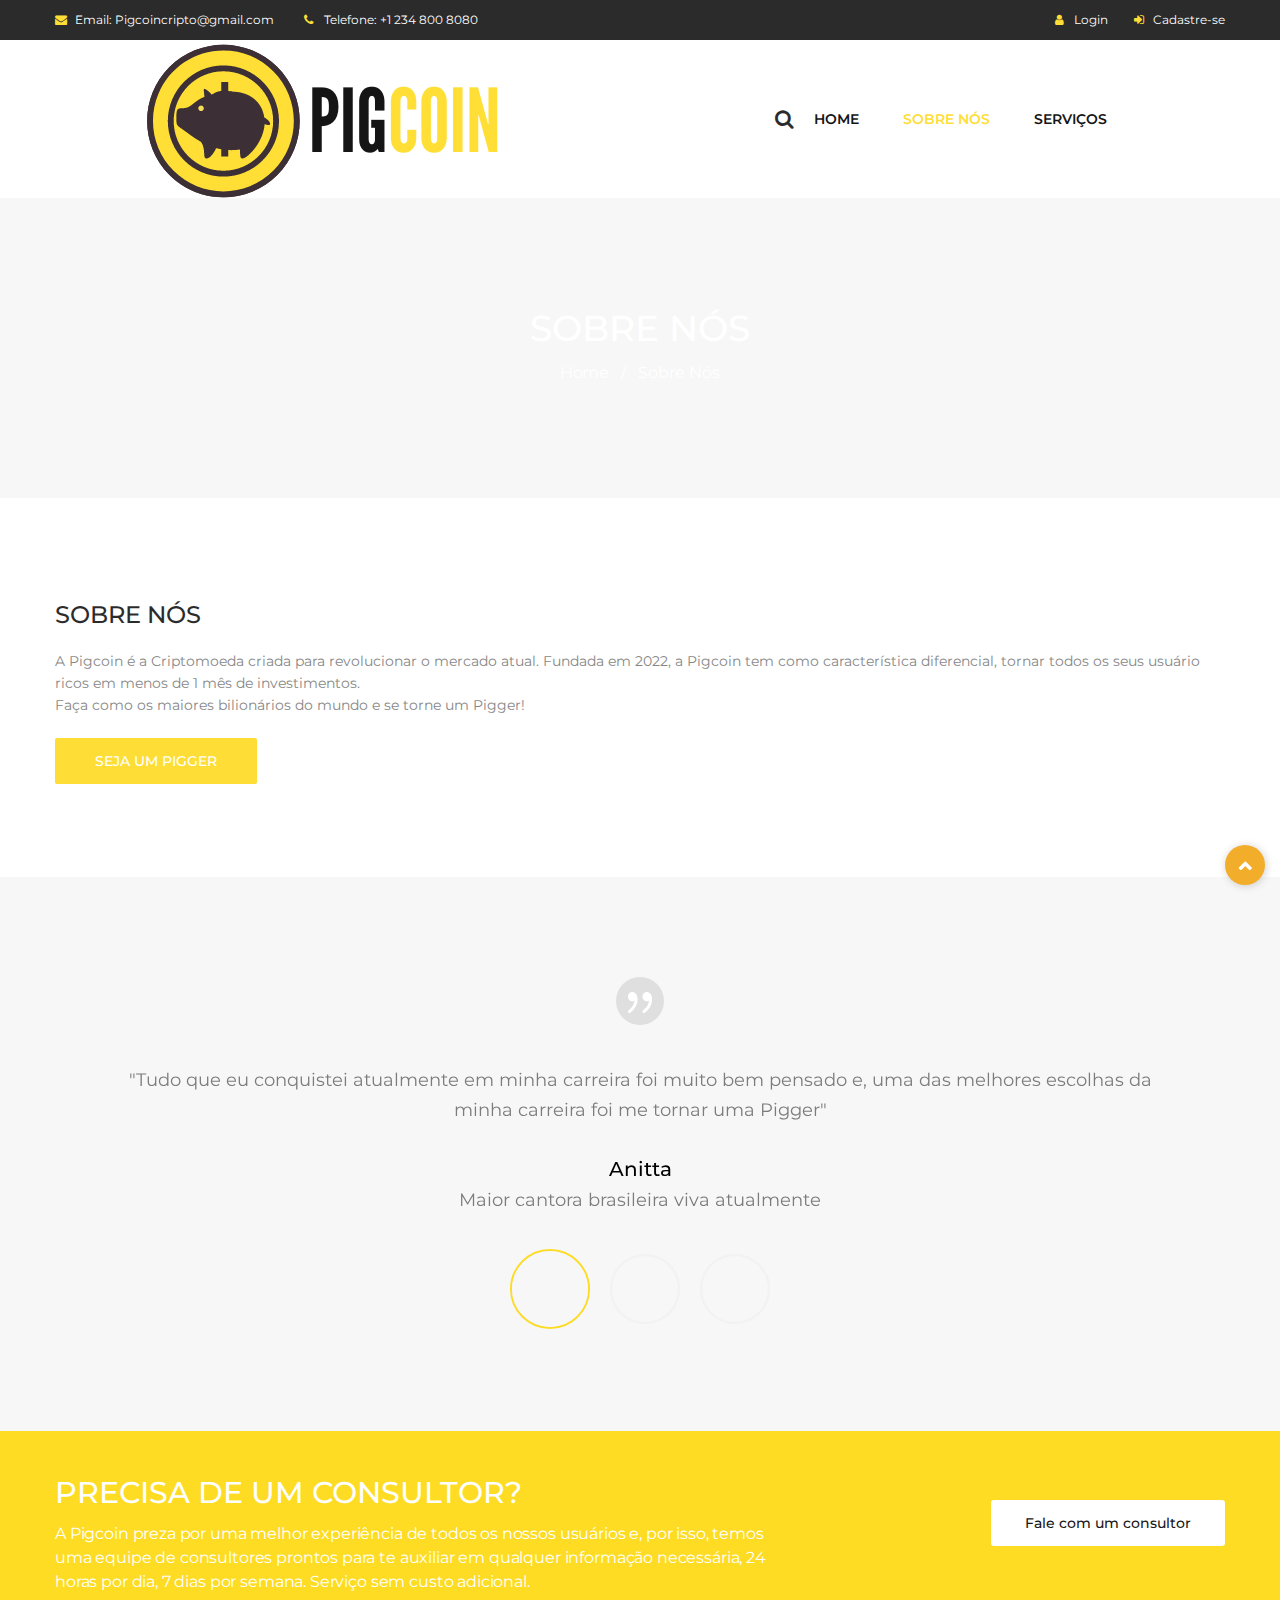
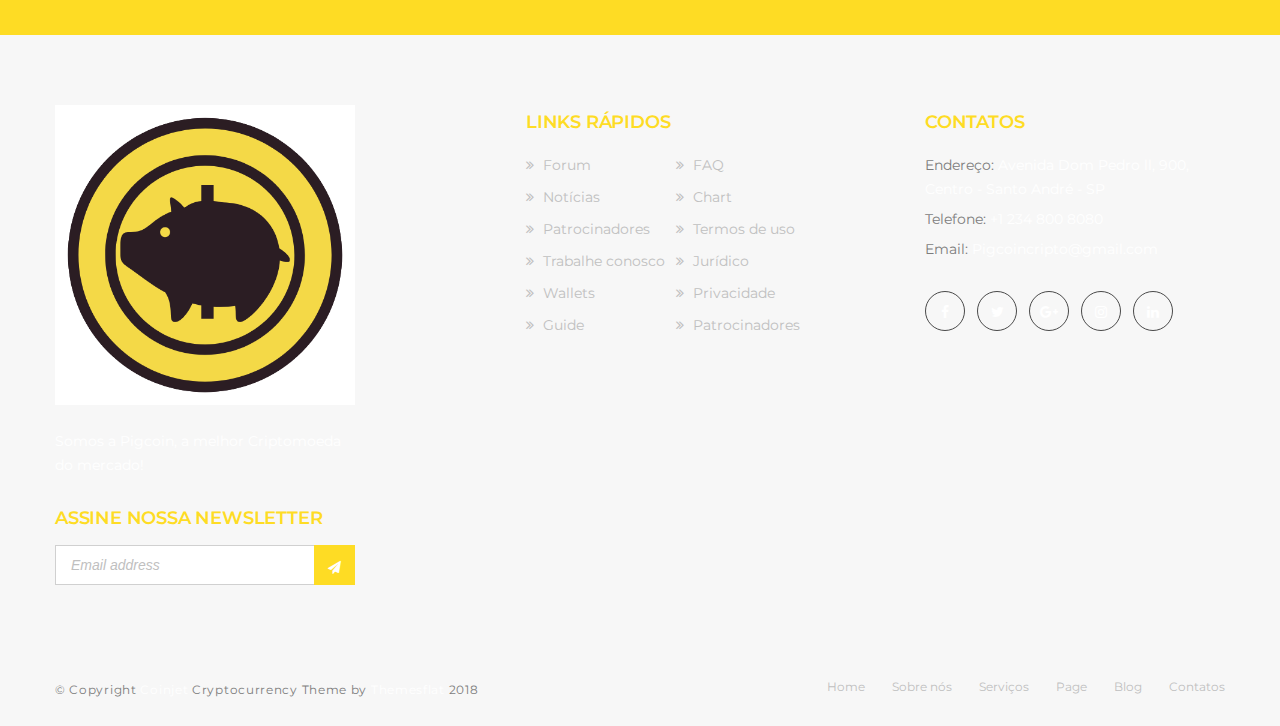
==== commit 69a4ddef: "mudando textos" ====
--- a/about.html
+++ b/about.html
@@ -1,623 +1,607 @@
 <!DOCTYPE html>
-<!--[if IE 8 ]><html class="ie" xmlns="http://www.w3.org/1999/xhtml" xml:lang="en-US" lang="en-US"> <![endif]-->
+<!--[if IE 8]><html class="ie" xmlns="http://www.w3.org/1999/xhtml" xml:lang="en-US" lang="en-US"> <![endif]-->
 <!--[if (gte IE 9)|!(IE)]><!-->
-<html xmlns="http://www.w3.org/1999/xhtml" xml:lang="en-US" lang="en-US"><!--<![endif]-->
-<head>
-	<!-- Basic Page Needs -->
-	<meta charset="UTF-8">
-	<!--[if IE]><meta http-equiv='X-UA-Compatible' content='IE=edge,chrome=1'><![endif]-->
-	<title>Coinjet - Template</title>
-
-	<meta name="author" content="themsflat.com">
-
-	<!-- Mobile Specific Metas -->
-    <meta name="viewport" content="width=device-width, initial-scale=1, maximum-scale=1">
-
-	<!-- Boostrap style -->
-	<link rel="stylesheet" type="text/css" href="stylesheet/bootstrap.min.css">
-
-	<!-- Theme style -->
-	<link rel="stylesheet" type="text/css" href="stylesheet/style.css">
-
-	<!-- Colors -->
-    <link rel="stylesheet" type="text/css" href="stylesheet/colors/color1.css" id="colors">
-
-	<!-- Reponsive -->
-	<link rel="stylesheet" type="text/css" href="stylesheet/responsive.css">
-
-	<!-- Favicon and touch icons  -->
-    <link href="icon/apple-touch-icon-48-precomposed.png" rel="apple-touch-icon-precomposed">
-    <link href="icon/apple-touch-icon-32-precomposed.png" rel="apple-touch-icon-precomposed">
-    <link href="icon/favicon.png" rel="shortcut icon">
-
-</head>
-	<body>
-		<div class="boxed blog">
-		<!-- Preloader -->
-	    <div id="loading-overlay">
-	        <div class="loader"></div>
-	    </div>
-		
-		<div class="themesflat-top">
-			<div class="container">
-				<div class="row">
-					<div class="col-md-12">
-						<ul class="flat-infomation">
-							<li class="email"><a href="mailto:themesflat@gmail.com" title="email">Email: infodeercreative@gmail.com</a></li>
-							<li class="phone"><a href="+61383766284" title="phone">Call Us: +1 234 800 8080</a></li>
-						</ul><!-- /.flat-infomation -->
-						<ul class="box-account">
-							<li class="login">
-								<a href="#" title="">Login</a>
-							</li>
-							<li class="sign-in">
-								<a href="#" title="">Signup</a>
-							</li>
-						</ul><!-- /.box-account -->
-						<div class="clearfix"></div><!-- /.clearfix -->
-					</div><!-- /.col-md-12 -->
-				</div><!-- /.row -->
-			</div><!-- /.container -->
-		</div><!-- /.themesflat-top -->
-
-		<header id="header" class="header bg-color">
-			<div class="container">
-				<div class="row">
-					<div class="header-wrap">
-						<div id="logo" class="logo">
-							<a href="index.html" title="">
-								<img src="images/logo.png" alt="logo Finance Business" />
-							</a>
-						</div><!-- /#logo -->
-						<div class="flat-show-search">
-							<div class="show-search">
-                                <i class="fa fa-search"></i>                                             
-                            </div>
-                            <div class="top-search">                        
-                                <form action="#" id="searchform-all" method="get">
-                                    <div>
-                                        <input type="text" id="s" class="sss" placeholder="Search...">
-                                        <input type="submit" value="" id="searchsubmit">
-                                    </div>
-                                </form>
-                            </div> <!-- /.top-search -->
-                        </div>	<!-- /.flat-show-search -->
-						<div class="nav-wrap">
-							<div class="btn-menu">
-                                <span></span>
-                            </div><!-- //mobile menu button -->
-							<nav id="mainnav" class="mainnav">
-								<ul class="menu">
-									<li>
-                                        <a href="index.html" title="">HOME</a>
-                                        <ul class="sub-menu">
-                                            <li><a href="index.html" title="">Home 01</a></li>
-                                            <li><a href="index-02.html" title="">Home 02</a></li>
-                                            <li><a href="index-03.html" title="">Home 03</a></li>
-                                            <li><a href="index-04.html" title="">Home 04</a></li>
-                                            <li><a href="index-05.html" title="">Home 05</a></li>
-                                        </ul><!-- /.sub-menu -->
-                                    </li>
-                                    <li class="active">
-                                        <a href="about.html" title="">ABOUT</a>
-                                    </li>
-                                    <li>
-										<a href="services.html" title="">SERVICE</a>
-									</li>
-                                    <li>
-										<a href="#" title="">PAGES</a>
-                                        <ul class="sub-menu">
-                                            <li><a href="support.html" title="">Customer Support</a></li>
-                                            <li><a href="pricing.html" title="">Our Pricing</a></li>
-                                            <li><a href="market-data.html" title="">Market Data</a></li>
-                                            <li><a href="faqs.html" title="">FAQs</a></li>
-                                            <li><a href="404.html" title="">404 page</a></li>
-                                        </ul><!-- /.sub-menu -->
-									</li>
-                                    <li>
-										<a href="blog.html" title="">BLOG</a>
-										<ul class="sub-menu">
-											<li><a href="blog.html" title="">Blog Sidebar</a></li>
-											<li><a href="blog-list.html" title="">Blog List</a></li>
-											<li><a href="blog-2-column.html" title="">Blog 2 Columns</a></li>
-											<li><a href="blog-3-column.html" title="">Blog 3 Columns</a></li>
-											<li><a href="blog-single.html" title="">Blog Single</a></li>
-										</ul><!-- /.sub-menu -->
-									</li>
-                                    <li>
-                                        <a href="contact.html" title="">CONTACT</a>
-                                    </li>
-								</ul><!-- /.menu -->
-							</nav><!-- /#mainnav -->
-						</div><!-- /.nav-wrap -->
-					</div><!-- /.header-wrap -->
-				</div><!-- /.row -->
-			</div><!-- /.container -->
-		</header><!-- /#header -->
-		
-		<div class="page-title">
-			<div class="title-heading">
-				<div class="container">
-					<div class="row">
-						<div class="col-md-12">
-							<div class="page-title-heading">
-								<h1 class="h1-title">ABOUT US</h1>
-							</div><!-- /.page-title-heading -->
-							<ul class="breadcrumbs">
-								<li><a href="#" title="">Home</a></li>
-								<li class="dot">/</li>
-								<li>About</li>
-							</ul><!-- /.breadcrumbs -->
-						</div><!-- /.col-md-12 -->
-					</div><!-- /.row -->
-				</div><!-- /.container -->
-			</div><!-- /.title-heading -->
-		</div><!-- /.page-title -->
-
-		<section class="flat-recent-market">
-			<div class="container">
-				<div class="row">
-					<div class="col-md-6">
-						<div class="wrap-recent-text">
-							<h2 class="title">ABOUT US</h2>
-							<div class="content-text">
-								<p>Lorem ipsum dolor sit amet, consectetur adipiscing elit. Duis placerat pretium tincidunt. Donec ultricies pulvinar velit, eget euismod sapien. Duis pharetra sed ante blandit posuere. Etiam placerat metus.</p>
-								<p>Proin at metus congue, semper nunc sed, sollicitudin dui. Nunc utcon dimentum mi. In pharetra ipsum leo, velas porttitor elit posuere eu. Pellentesque aliquam, neque at maximus rhoncus, ante tortor.</p>
-								<a href="#" class="read-more" title="">GET STARTED</a>
-							</div>
-						</div>
-					</div><!-- /.col-md-6 -->
-					<div class="col-md-6">
-						<div class="single-image center">
-							<img src="images/page/laptop-1.png" alt="">
-						</div>
-					</div><!-- /.col-md-6 -->
-				</div><!-- /.row -->
-			</div><!-- /.container -->
-		</section><!-- /.flat-recent-market -->
-
-		<section class="flat-counter">
-			<div class="container">
-				<div class="wrap-counter">
-					<div class="row">
-						<div class="col-md-3 col-6">
-							<div class="square center">
-								<div class="counter-box">
-									<div class="numb-count" data-from="0" data-to="50" data-speed="2000" data-waypoint-active="yes">50</div>
-									<div class="text color-default">
-										PROJECTS
-									</div>
-								</div>
-							</div><!-- /.square -->
-						</div><!-- /.col-md-3 col-6 -->
-						<div class="col-md-3 col-6">
-							<div class="square center">
-								<div class="counter-box">
-									<div class="numb-count" data-from="0" data-to="70" data-speed="2000" data-waypoint-active="yes">70</div>
-									<div class="text">
-										CLIENTS
-									</div>
-								</div>
-							</div><!-- /.square -->
-						</div><!-- /.col-md-3 col-6 -->
-						<div class="col-md-3 col-6">
-							<div class="square center">
-								<div class="counter-box">
-									<div class="numb-count" data-from="0" data-to="120" data-speed="2000" data-waypoint-active="yes">120</div>
-									<div class="text">
-										ACCOUNTS
-									</div>
-								</div>
-							</div><!-- /.square -->
-						</div><!-- /.col-md-3 col-6 -->
-						<div class="col-md-3 col-6">
-							<div class="square center">
-								<div class="counter-box">
-									<div class="numb-count" data-from="0" data-to="220" data-speed="2000" data-waypoint-active="yes">220</div>
-									<div class="text">
-										TRANSACTIONS
-									</div>
-								</div>
-							</div><!-- /.square -->
-						</div><!-- /.col-md-3 col-6 -->
-					</div><!-- /.row -->
-				</div><!-- /.wrap-counter -->
-			</div><!-- /.container -->
-		</section><!-- /.flat-counter -->
-
-		<section class="flat-team">
-			<div class="container">
-				<div class="row">
-					<div class="col-md-12">
-						<div class="top-title center">
-							<h2>OUR EXPERTS</h2>
-							<p>Our team can help you buy bitcoins, choose a bitcoin wallet.</p>
-						</div>
-					</div><!-- /.col-md-12 -->
-					<div class="col-md-4">
-						<div class="team-member center">
-							<div class="team-image">
-								<a href="#" title=""><img src="images/team/01.jpg" alt=""></a>
-								<div class="team-desc">
-									<ul class="list-info">
-										<li><i class="fa fa-envelope" aria-hidden="true"></i> infodeercreative@gmail.com</li>
-										<li><i class="fa fa-phone" aria-hidden="true"></i>  +1 234 800 8080</li>
-									</ul>
-								</div>
-							</div><!-- /.team-image -->
-							<div class="team-info">
-								<div class="name">
-									<a href="#" title="">Arnold  Palmer</a>
-								</div>
-								<div class="position">
-									BitCoin Consultant
-								</div>
-								<ul class="social">
-									<li>
-										<a href="" title="Facebook">
-											<i class="fa fa-facebook" aria-hidden="true"></i>
-										</a>
-									</li>
-									<li>
-										<a href="" title="Twitter">
-											<i class="fa fa-twitter" aria-hidden="true"></i>
-										</a>
-									</li>
-									<li>
-										<a href="" title="Instagram">
-											<i class="fa fa-instagram" aria-hidden="true"></i>
-										</a>
-									</li>
-									<li>
-										<a href="" title="Google Plus">
-											<i class="fa fa-google-plus" aria-hidden="true"></i>
-										</a>
-									</li>
-									<li>
-										<a href="" title="Linkedin">
-											<i class="fa fa-google-plus" aria-hidden="true"></i>
-										</a>
-									</li>
-								</ul><!-- /.social -->
-							</div><!-- /.team-info -->
-						</div><!-- /.container -->
-					</div><!-- /.col-md-4 -->
-					<div class="col-md-4">
-						<div class="team-member center">
-							<div class="team-image">
-								<a href="#" title=""><img src="images/team/02.jpg" alt=""></a>
-								<div class="team-desc">
-									
-									<ul class="list-info">
-										<li><i class="fa fa-envelope" aria-hidden="true"></i>infodeercreative@gmail.com</li>
-										<li><i class="fa fa-phone" aria-hidden="true"></i> +1 234 800 8080</li>
-									</ul>
-								</div>
-							</div><!-- /.team-image -->
-							<div class="team-info">
-								<div class="name">
-									<a href="#" title="">Bruno Alves</a>
-								</div>
-								<div class="position">
-									General Director
-								</div>
-								<ul class="social">
-									<li>
-										<a href="" title="Facebook">
-											<i class="fa fa-facebook" aria-hidden="true"></i>
-										</a>
-									</li>
-									<li>
-										<a href="" title="Twitter">
-											<i class="fa fa-twitter" aria-hidden="true"></i>
-										</a>
-									</li>
-									<li>
-										<a href="" title="Instagram">
-											<i class="fa fa-instagram" aria-hidden="true"></i>
-										</a>
-									</li>
-									<li>
-										<a href="" title="Google Plus">
-											<i class="fa fa-google-plus" aria-hidden="true"></i>
-										</a>
-									</li>
-									<li>
-										<a href="" title="Linkedin">
-											<i class="fa fa-google-plus" aria-hidden="true"></i>
-										</a>
-									</li>
-								</ul><!-- /.social -->
-							</div><!-- /.team-info -->
-						</div><!-- /.team-member -->
-					</div><!-- /.col-md-4 -->
-					<div class="col-md-4">
-						<div class="team-member center">
-							<div class="team-image">
-								<a href="#" title=""><img src="images/team/03.jpg" alt=""></a>
-								<div class="team-desc">
-									<ul class="list-info">
-										<li><i class="fa fa-envelope" aria-hidden="true"></i>  infodeercreative@gmail.com</li>
-										<li><i class="fa fa-phone" aria-hidden="true"></i>  +1 234 800 8080</li>
-									</ul>
-								</div>
-							</div><!-- /.team-image -->
-							<div class="team-info">
-								<div class="name">
-									<a href="#" title="">Kelly Brook</a>
-								</div>
-								<div class="position">
-									Assistant Manager
-								</div>
-								<ul class="social">
-									<li>
-										<a href="" title="Facebook">
-											<i class="fa fa-facebook" aria-hidden="true"></i>
-										</a>
-									</li>
-									<li>
-										<a href="" title="Twitter">
-											<i class="fa fa-twitter" aria-hidden="true"></i>
-										</a>
-									</li>
-									<li>
-										<a href="" title="Instagram">
-											<i class="fa fa-instagram" aria-hidden="true"></i>
-										</a>
-									</li>
-									<li>
-										<a href="" title="Google Plus">
-											<i class="fa fa-google-plus" aria-hidden="true"></i>
-										</a>
-									</li>
-									<li>
-										<a href="" title="Linkedin">
-											<i class="fa fa-google-plus" aria-hidden="true"></i>
-										</a>
-									</li>
-								</ul><!-- /.social -->
-							</div><!-- /.team-info -->
-						</div><!-- /.team-member -->
-					</div><!-- /.col-md-4 -->
-				</div><!-- /.row -->
-			</div><!-- /.container -->
-		</section><!-- /.flat-team -->
-
-		<section class="flat-testimonial bg-browse">
-			<div class="container">
-				<div class="row">
-					<div class="col-md-12">
-						<div id="testimonial-slider">
-                        	<ul class="slides">
-                                <li class="flex-active-slide" data-thumb="images/flexslider/thumb/01.png">
-                                    <div class="testimonials center">
-                                    	<div class="logo-testimonial">
-                                    		<span class="fs1" aria-hidden="true" data-icon="{"></span>
-                                    	</div>
-                                        <div class="message">
-                                            <blockquote class="whisper">
-                                               "With a heavy focus on collecting and analyzing data, your services can help organizations that are looking for a robust analytical tool and consider content management a key concern.  Everyone I've worked with, from my account manager to technical support, they really care about my success"
-                                            </blockquote>
-                                        </div>
-                                        <div class="testimonial-author">
-                                            <div class="author-name">Mr James Harvey</div>
-                                            <div class="author-info">Sale Manager</div>
-                                        </div>
-                                    </div>
-                                </li>
-                                <li class="flex-active-slide" data-thumb="images/flexslider/thumb/02.png">
-                                    <div class="testimonials center">
-                                    	<div class="logo-testimonial">
-                                    		<span class="fs1" aria-hidden="true" data-icon="{"></span>
-                                    	</div>
-                                        <div class="message">
-                                            <blockquote class="whisper">
-                                               "With a heavy focus on collecting and analyzing data, your services can help organizations that are looking for a robust analytical tool and consider content management a key concern.  Everyone I've worked with, from my account manager to technical support, they really care about my success"
-                                            </blockquote>
-                                        </div>
-                                        <div class="testimonial-author">
-                                            <div class="author-name">Mr James </div>
-                                            <div class="author-info">Tax Advice</div>
-                                        </div>
-                                    </div>
-                                </li>
-                                <li class="flex-active-slide" data-thumb="images/flexslider/thumb/03.png">
-                                    <div class="testimonials center">
-                                    	<div class="logo-testimonial">
-                                    		<span class="fs1" aria-hidden="true" data-icon="{"></span>
-                                    	</div>
-                                        <div class="message">
-                                            <blockquote class="whisper">
-                                               "With a heavy focus on collecting and analyzing data, your services can help organizations that are looking for a robust analytical tool and consider content management a key concern.  Everyone I've worked with, from my account manager to technical support, they really care about my success"
-                                            </blockquote>
-                                        </div>
-                                        <div class="testimonial-author">
-                                            <div class="author-name">Mr James </div>
-                                            <div class="author-info">Tax Advice</div>
-                                        </div>
-                                    </div>
-                                </li>
-                            </ul><!-- /.slides -->
-	                    </div><!-- /#testimonial-slider -->
-					</div><!-- /.col-md-12 -->
-				</div><!-- /.row -->
-			</div><!-- /.container -->
-		</section><!-- /.flat-testimonial -->
-
-		<section class="flat-call-back">
-			<div class="container">
-				<div class="row">
-					<div class="col-md-12">
-						<div class="wrap-call-back">
-							<div class="title">
-								<h2>DO YOU NEED A CONSULTANT?</h2>
-								<p>Lorem ipsum dolor sit amet, consectetur adipiscing elit. Fusce accumsan tristique lorem, nec vehicula sem aliquam ut. Duis at dictum eros. sodales mauris in ante tempus</p>
-							</div>
-							<div class="btn-call-back">
-								<a href="#" title="">Click to Consultant</a>
-							</div>
-						</div><!-- /.wrap-call-back -->
-					</div><!-- /.col-md-12 -->
-				</div><!-- /.row -->
-			</div><!-- /.container -->
-		</section><!-- /.flat-call-back -->
-
-		<footer id="footer_background">
-			<div class="footer">
-				<div class="container">
-					<div class="row">
-						<div class="footer-widgets">
-							<div class="col-md-4">
-								<div class="widget widget-about">
-									<div class="widget-text">
-										<div id="logo-ft">
-											<a href="#" title="">
-												<img src="images/logo-ft.png" alt="">
-											</a>
-										</div>
-										<p>Lorem ipsum dolor sit amet, consectetur adipiscing elit. In a rhoncus risus atione Pellentesque sodales risus aut
-										</p>
-									</div>
-									<div class="widget widget-newletter">
-										<h3 class="widget-title">NEWSLETTER</h3>
-										<form id="subscribe-form" action="#" method="post" accept-charset="utf-8" data-mailchimp="true">
-			                                <div id="subscribe-content">
-												<div class="input-email">
-													<input type="email" name="email-form" id="subscribe-email" placeholder="Email address" />
-												</div>
-												<button type="button" id="subscribe-button" class="button-subscribe"><i class="fa fa-paper-plane" aria-hidden="true"></i></button>
-			                                </div>
-			                                <div id="subscribe-msg"></div>
-										</form>
-									</div>
-								</div><!-- /.widget-about -->
-							</div><!-- /.col-md-4 -->
-							<div class="col-md-4">
-								<div class="widget widget_nav_menu">
-									<h3 class="widget-title">QUICK LINK</h3>
-									<ul class="menu-footer one-half">
-										<li><a href="#" title=""><i class="fa fa-angle-double-right"></i> Forum</a></li>
-										<li><a href="#" title=""><i class="fa fa-angle-double-right"></i> News</a></li>
-										<li><a href="#" title=""><i class="fa fa-angle-double-right"></i> Advertise</a></li>
-										<li><a href="#" title=""><i class="fa fa-angle-double-right"></i> Jobs</a></li>
-										<li><a href="#" title=""><i class="fa fa-angle-double-right"></i> Wallets</a></li>
-										<li><a href="#" title=""><i class="fa fa-angle-double-right"></i> Guide</a></li>
-									</ul><!-- /.one-half -->
-									<ul class="menu-footer one-half">
-										<li><a href="#" title=""><i class="fa fa-angle-double-right"></i> FAQ</a></li>
-										<li><a href="#" title=""><i class="fa fa-angle-double-right"></i> Chart</a></li>
-										<li><a href="#" title=""><i class="fa fa-angle-double-right"></i> Term</a></li>
-										<li><a href="#" title=""><i class="fa fa-angle-double-right"></i> Legal</a></li>
-										<li><a href="#" title=""><i class="fa fa-angle-double-right"></i> Pivacy</a></li>
-										<li><a href="#" title=""><i class="fa fa-angle-double-right"></i> Partners</a></li>
-									</ul><!-- /.one-half -->
-									<div class="clearfix"></div>
-								</div><!-- /.widget_nav_menu -->
-							</div><!-- /.col-md-4 -->
-							<div class="col-md-4">
-								<div class="widget widget_contact">
-									<h3 class="widget-title">CONTACT</h3>
-									<ul class="contact-list">
-										<li>
-											Address: <span>9291 Proin Road, Lake Charles Maine 11292</span>
-										</li>
-										<li>
-											Phone: <span>+1 234 800 8080</span>
-										</li>
-										<li>
-											Email: <span>info.deercreative@gmail.com</span>
-										</li>
-									</ul>
-									<div class="widget widget_themesflat_socials">            
-										<ul class="themesflat-shortcode-socials">
-									        <li class="facebook">
-						                        <a href="#" target="_blank" rel="alternate" title="">
-						                            <i class="fa fa-facebook"></i>                            
-						                        </a>
-						                    </li>
-						                    <li class="twitter">
-						                        <a href="#" target="_blank" rel="alternate" title="">
-						                            <i class="fa fa-twitter"></i>                            
-						                        </a>
-						                    </li>
-						                    <li class="google-plus">
-						                        <a href="#" target="_blank" rel="alternate" title="t;">
-						                            <i class="fa fa-google-plus"></i>                            
-						                        </a>
-						                    </li>
-						                    <li class="instagram">
-						                        <a href="#" target="_blank" rel="alternate" title="">
-						                            <i class="fa fa-instagram"></i>                            
-						                        </a>
-						                    </li>
-						                    <li class="linkedin">
-						                        <a href="#" target="_blank" rel="alternate" title="">
-						                            <i class="fa fa-linkedin"></i>                            
-						                        </a>
-						                    </li>
-						                </ul><!-- /.social -->       
-								    </div>
-								</div><!-- /.widget_contact -->
-							</div><!-- /.col-md-4 -->
-						</div><!-- /.footer-widgets -->
-					</div><!-- /.row -->
-				</div><!-- /.container -->
-			</div><!-- /.footer -->
-			<div class="footer-bottom">
-				<div class="container">
-					<div class="row">
-						<div class="col-md-12">
-							<ul class="menu-ft-bottom">
-								<li>
-									<a href="index.html" title="">Home</a>
-								</li>
-								<li>
-									<a href="about.html" title="">About</a>
-								</li>
-								<li>
-									<a href="services.html" title="">Service</a>
-								</li>
-								<li>
-									<a href="#" title="">Page</a>
-								</li>
-								<li>
-									<a href="blog.html" title="">Blog</a>
-								</li>
-								<li>
-									<a href="contact.html" title="">Contact</a>
-								</li>
-							</ul>
-							<div class="copyright">
-								<p>© Copyright <a href="#" title="">Coinjet</a> Cryptocurrency Theme by <a href="https://themeforest.net/user/themesflat/portfolio" title="">Themesflat</a> 2018</p>
-							</div>
-						</div>
-					</div>
-				</div><!-- /.container -->
-			</div><!-- /.footer-bottom -->	
-		</footer><!-- /#footer_background -->		
-		
-		<div class="button-go-top">
-			<a href="#" title="" class="go-top">
-				<i class="fa fa-chevron-up"></i>
-			</a>
-		</div><!-- /.button-go-top -->
-	
-	</div> <!-- /.boxed -->
-
-	<!-- Javascript -->
+<html xmlns="http://www.w3.org/1999/xhtml" xml:lang="en-US" lang="en-US">
+  <!--<![endif]-->
+  <head>
+    <!-- Basic Page Needs -->
+    <meta charset="UTF-8" />
+    <!--[if IE
+      ]><meta http-equiv="X-UA-Compatible" content="IE=edge,chrome=1"
+    /><![endif]-->
+    <title>Coinjet - Template</title>
+
+    <meta name="author" content="themsflat.com" />
+
+    <!-- Mobile Specific Metas -->
+    <meta
+      name="viewport"
+      content="width=device-width, initial-scale=1, maximum-scale=1"
+    />
+
+    <!-- Boostrap style -->
+    <link
+      rel="stylesheet"
+      type="text/css"
+      href="stylesheet/bootstrap.min.css"
+    />
+
+    <!-- Theme style -->
+    <link rel="stylesheet" type="text/css" href="stylesheet/style.css" />
+
+    <!-- Colors -->
+    <link
+      rel="stylesheet"
+      type="text/css"
+      href="stylesheet/colors/color1.css"
+      id="colors"
+    />
+
+    <!-- Reponsive -->
+    <link rel="stylesheet" type="text/css" href="stylesheet/responsive.css" />
+
+    <!-- Favicon and touch icons  -->
+    <link
+      href="icon/apple-touch-icon-48-precomposed.png"
+      rel="apple-touch-icon-precomposed"
+    />
+    <link
+      href="icon/apple-touch-icon-32-precomposed.png"
+      rel="apple-touch-icon-precomposed"
+    />
+    <link href="icon/favicon.png" rel="shortcut icon" />
+  </head>
+  <body>
+    <div class="boxed blog">
+      <!-- Preloader -->
+      <div id="loading-overlay">
+        <div class="loader"></div>
+      </div>
+
+      <div class="themesflat-top">
+        <div class="container">
+          <div class="row">
+            <div class="col-md-12">
+              <ul class="flat-infomation">
+                <li class="email">
+                  <a href="mailto:themesflat@gmail.com" title="email"
+                    >Email: Pigcoincripto@gmail.com</a
+                  >
+                </li>
+                <li class="phone">
+                  <a href="+61383766284" title="phone"
+                    >Telefone: +1 234 800 8080</a
+                  >
+                </li>
+              </ul>
+              <!-- /.flat-infomation -->
+              <ul class="box-account">
+                <li class="login">
+                  <a href="#" title="">Login</a>
+                </li>
+                <li class="sign-in">
+                  <a href="#" title="">Cadastre-se</a>
+                </li>
+              </ul>
+              <!-- /.box-account -->
+              <div class="clearfix"></div>
+              <!-- /.clearfix -->
+            </div>
+            <!-- /.col-md-12 -->
+          </div>
+          <!-- /.row -->
+        </div>
+        <!-- /.container -->
+      </div>
+      <!-- /.themesflat-top -->
+
+      <header id="header" class="header bg-color">
+        <div class="container">
+          <div class="row">
+            <div class="header-wrap">
+              <div id="logo" class="logo">
+                <a href="index.html" title="">
+                  <img src="images/logo.png" alt="logo Finance Business" />
+                </a>
+              </div>
+              <!-- /#logo -->
+              <div class="flat-show-search">
+                <div class="show-search">
+                  <i class="fa fa-search"></i>
+                </div>
+                <div class="top-search">
+                  <form action="#" id="searchform-all" method="get">
+                    <div>
+                      <input
+                        type="text"
+                        id="s"
+                        class="sss"
+                        placeholder="Search..."
+                      />
+                      <input type="submit" value="" id="searchsubmit" />
+                    </div>
+                  </form>
+                </div>
+                <!-- /.top-search -->
+              </div>
+              <!-- /.flat-show-search -->
+              <div class="nav-wrap">
+                <div class="btn-menu">
+                  <span></span>
+                </div>
+                <!-- //mobile menu button -->
+                <nav id="mainnav" class="mainnav">
+                  <ul class="menu">
+                    <li>
+                      <a href="index.html" title="">HOME</a>
+                      <ul class="sub-menu"></ul>
+                      <!-- /.sub-menu -->
+                    </li>
+                    <li class="active">
+                      <a href="about.html" title="">SOBRE NÓS</a>
+                    </li>
+                    <li>
+                      <a href="services.html" title="">SERVIÇOS</a>
+                    </li>
+                    <li>
+                      <!-- /.sub-menu -->
+                    </li>
+                    <li>
+                      <!-- /.sub-menu -->
+                    </li>
+                    <li></li>
+                  </ul>
+                  <!-- /.menu -->
+                </nav>
+                <!-- /#mainnav -->
+              </div>
+              <!-- /.nav-wrap -->
+            </div>
+            <!-- /.header-wrap -->
+          </div>
+          <!-- /.row -->
+        </div>
+        <!-- /.container -->
+      </header>
+      <!-- /#header -->
+
+      <div class="page-title">
+        <div class="title-heading">
+          <div class="container">
+            <div class="row">
+              <div class="col-md-12">
+                <div class="page-title-heading">
+                  <h1 class="h1-title">SOBRE NÓS</h1>
+                </div>
+                <!-- /.page-title-heading -->
+                <ul class="breadcrumbs">
+                  <li><a href="#" title="">Home</a></li>
+                  <li class="dot">/</li>
+                  <li>Sobre Nós</li>
+                </ul>
+                <!-- /.breadcrumbs -->
+              </div>
+              <!-- /.col-md-12 -->
+            </div>
+            <!-- /.row -->
+          </div>
+          <!-- /.container -->
+        </div>
+        <!-- /.title-heading -->
+      </div>
+      <!-- /.page-title -->
+
+      <section class="flat-recent-market">
+        <div class="container">
+          <h2 class="title">SOBRE NÓS</h2>
+          <br />
+          <div class="content-text">
+            <p>
+              A Pigcoin é a Criptomoeda criada para revolucionar o mercado
+              atual. Fundada em 2022, a Pigcoin tem como característica
+              diferencial, tornar todos os seus usuário ricos em menos de 1 mês
+              de investimentos.
+            </p>
+            <p>
+              Faça como os maiores bilionários do mundo e se torne um Pigger!
+            </p>
+            <br />
+            <a href="#" class="read-more" title="">SEJA UM PIGGER</a>
+          </div>
+          <!-- /.row -->
+        </div>
+        <!-- /.container -->
+      </section>
+      <!-- /.flat-recent-market -->
+
+      <section class="flat-testimonial bg-browse">
+        <div class="container">
+          <div class="row">
+            <div class="col-md-12">
+              <div id="testimonial-slider">
+                <ul class="slides">
+                  <li
+                    class="flex-active-slide"
+                    data-thumb="images/flexslider/thumb/01.png"
+                  >
+                    <div class="testimonials center">
+                      <div class="logo-testimonial">
+                        <span
+                          class="fs1"
+                          aria-hidden="true"
+                          data-icon="{"
+                        ></span>
+                      </div>
+                      <div class="message">
+                        <blockquote class="whisper">
+                          "Tudo que eu conquistei atualmente em minha carreira
+                          foi muito bem pensado e, uma das melhores escolhas da
+                          minha carreira foi me tornar uma Pigger"
+                        </blockquote>
+                      </div>
+                      <div class="testimonial-author">
+                        <div class="author-name">Anitta</div>
+                        <div class="author-info">
+                          Maior cantora brasileira viva atualmente
+                        </div>
+                      </div>
+                    </div>
+                  </li>
+                  <li
+                    class="flex-active-slide"
+                    data-thumb="images/flexslider/thumb/02.png"
+                  >
+                    <div class="testimonials center">
+                      <div class="logo-testimonial">
+                        <span
+                          class="fs1"
+                          aria-hidden="true"
+                          data-icon="{"
+                        ></span>
+                      </div>
+                      <div class="message">
+                        <blockquote class="whisper">
+                          "Eu sou criador da Dogecoin porém, reconheço que a
+                          Pigcoin é a melhor atualmente. Espero que um dia me
+                          vendam a empresa"
+                        </blockquote>
+                      </div>
+                      <div class="testimonial-author">
+                        <div class="author-name">Elon Musk</div>
+                        <div class="author-info">Bilionário</div>
+                      </div>
+                    </div>
+                  </li>
+                  <li
+                    class="flex-active-slide"
+                    data-thumb="images/flexslider/thumb/03.png"
+                  >
+                    <div class="testimonials center">
+                      <div class="logo-testimonial">
+                        <span
+                          class="fs1"
+                          aria-hidden="true"
+                          data-icon="{"
+                        ></span>
+                      </div>
+                      <div class="message">
+                        <blockquote class="whisper">
+                          "Entrei para a Pigcoin após o sucesso na internet e,
+                          posso afirmar que nunca mais vou trabalhar. Melhor do
+                          Mundo!"
+                        </blockquote>
+                      </div>
+                      <div class="testimonial-author">
+                        <div class="author-name">Luva de pedreiro</div>
+                        <div class="author-info">
+                          Jogador amador e meme brasileiro
+                        </div>
+                      </div>
+                    </div>
+                  </li>
+                </ul>
+                <!-- /.slides -->
+              </div>
+              <!-- /#testimonial-slider -->
+            </div>
+            <!-- /.col-md-12 -->
+          </div>
+          <!-- /.row -->
+        </div>
+        <!-- /.container -->
+      </section>
+      <!-- /.flat-testimonial -->
+
+      <section class="flat-call-back">
+        <div class="container">
+          <div class="row">
+            <div class="col-md-12">
+              <div class="wrap-call-back">
+                <div class="title">
+                  <h2>PRECISA DE UM CONSULTOR?</h2>
+                  <p>
+                    A Pigcoin preza por uma melhor experiência de todos os
+                    nossos usuários e, por isso, temos uma equipe de consultores
+                    prontos para te auxiliar em qualquer informação necessária,
+                    24 horas por dia, 7 dias por semana. Serviço sem custo
+                    adicional.
+                  </p>
+                </div>
+                <div class="btn-call-back">
+                  <a href="#" title="">Fale com um consultor</a>
+                </div>
+              </div>
+              <!-- /.wrap-call-back -->
+            </div>
+            <!-- /.col-md-12 -->
+          </div>
+          <!-- /.row -->
+        </div>
+        <!-- /.container -->
+      </section>
+      <!-- /.flat-call-back -->
+
+      <footer id="footer_background">
+        <div class="footer">
+          <div class="container">
+            <div class="row">
+              <div class="footer-widgets">
+                <div class="col-md-4">
+                  <div class="widget widget-about">
+                    <div class="widget-text">
+                      <div id="logo-ft">
+                        <a href="#" title="">
+                          <img src="images/logo-ft.png" alt="" />
+                        </a>
+                      </div>
+                      <p>Somos a Pigcoin, a melhor Criptomoeda do mercado!</p>
+                    </div>
+                    <div class="widget widget-newletter">
+                      <h3 class="widget-title">ASSINE NOSSA NEWSLETTER</h3>
+                      <form
+                        id="subscribe-form"
+                        action="#"
+                        method="post"
+                        accept-charset="utf-8"
+                        data-mailchimp="true"
+                      >
+                        <div id="subscribe-content">
+                          <div class="input-email">
+                            <input
+                              type="email"
+                              name="email-form"
+                              id="subscribe-email"
+                              placeholder="Email address"
+                            />
+                          </div>
+                          <button
+                            type="button"
+                            id="subscribe-button"
+                            class="button-subscribe"
+                          >
+                            <i class="fa fa-paper-plane" aria-hidden="true"></i>
+                          </button>
+                        </div>
+                        <div id="subscribe-msg"></div>
+                      </form>
+                    </div>
+                  </div>
+                  <!-- /.widget-about -->
+                </div>
+                <!-- /.col-md-4 -->
+                <div class="col-md-4">
+                  <div class="widget widget_nav_menu">
+                    <h3 class="widget-title">LINKS RÁPIDOS</h3>
+                    <ul class="menu-footer one-half">
+                      <li>
+                        <a href="#" title=""
+                          ><i class="fa fa-angle-double-right"></i> Forum</a
+                        >
+                      </li>
+                      <li>
+                        <a href="#" title=""
+                          ><i class="fa fa-angle-double-right"></i> Notícias</a
+                        >
+                      </li>
+                      <li>
+                        <a href="#" title=""
+                          ><i class="fa fa-angle-double-right"></i>
+                          Patrocinadores</a
+                        >
+                      </li>
+                      <li>
+                        <a href="#" title=""
+                          ><i class="fa fa-angle-double-right"></i> Trabalhe
+                          conosco</a
+                        >
+                      </li>
+                      <li>
+                        <a href="#" title=""
+                          ><i class="fa fa-angle-double-right"></i> Wallets</a
+                        >
+                      </li>
+                      <li>
+                        <a href="#" title=""
+                          ><i class="fa fa-angle-double-right"></i> Guide</a
+                        >
+                      </li>
+                    </ul>
+                    <!-- /.one-half -->
+                    <ul class="menu-footer one-half">
+                      <li>
+                        <a href="#" title=""
+                          ><i class="fa fa-angle-double-right"></i> FAQ</a
+                        >
+                      </li>
+                      <li>
+                        <a href="#" title=""
+                          ><i class="fa fa-angle-double-right"></i> Chart</a
+                        >
+                      </li>
+                      <li>
+                        <a href="#" title=""
+                          ><i class="fa fa-angle-double-right"></i> Termos de
+                          uso</a
+                        >
+                      </li>
+                      <li>
+                        <a href="#" title=""
+                          ><i class="fa fa-angle-double-right"></i> Jurídico</a
+                        >
+                      </li>
+                      <li>
+                        <a href="#" title=""
+                          ><i class="fa fa-angle-double-right"></i>
+                          Privacidade</a
+                        >
+                      </li>
+                      <li>
+                        <a href="#" title=""
+                          ><i class="fa fa-angle-double-right"></i>
+                          Patrocinadores</a
+                        >
+                      </li>
+                    </ul>
+                    <!-- /.one-half -->
+                    <div class="clearfix"></div>
+                  </div>
+                  <!-- /.widget_nav_menu -->
+                </div>
+                <!-- /.col-md-4 -->
+                <div class="col-md-4">
+                  <div class="widget widget_contact">
+                    <h3 class="widget-title">CONTATOS</h3>
+                    <ul class="contact-list">
+                      <li>
+                        Endereço:
+                        <span
+                          >Avenida Dom Pedro ll, 900, Centro - Santo André -
+                          SP</span
+                        >
+                      </li>
+                      <li>Telefone: <span>+1 234 800 8080</span></li>
+                      <li>Email: <span>Pigcoincripto@gmail.com</span></li>
+                    </ul>
+                    <div class="widget widget_themesflat_socials">
+                      <ul class="themesflat-shortcode-socials">
+                        <li class="facebook">
+                          <a href="#" target="_blank" rel="alternate" title="">
+                            <i class="fa fa-facebook"></i>
+                          </a>
+                        </li>
+                        <li class="twitter">
+                          <a href="#" target="_blank" rel="alternate" title="">
+                            <i class="fa fa-twitter"></i>
+                          </a>
+                        </li>
+                        <li class="google-plus">
+                          <a
+                            href="#"
+                            target="_blank"
+                            rel="alternate"
+                            title="t;"
+                          >
+                            <i class="fa fa-google-plus"></i>
+                          </a>
+                        </li>
+                        <li class="instagram">
+                          <a href="#" target="_blank" rel="alternate" title="">
+                            <i class="fa fa-instagram"></i>
+                          </a>
+                        </li>
+                        <li class="linkedin">
+                          <a href="#" target="_blank" rel="alternate" title="">
+                            <i class="fa fa-linkedin"></i>
+                          </a>
+                        </li>
+                      </ul>
+                      <!-- /.social -->
+                    </div>
+                  </div>
+                  <!-- /.widget_contact -->
+                </div>
+                <!-- /.col-md-4 -->
+              </div>
+              <!-- /.footer-widgets -->
+            </div>
+            <!-- /.row -->
+          </div>
+          <!-- /.container -->
+        </div>
+        <!-- /.footer -->
+        <div class="footer-bottom">
+          <div class="container">
+            <div class="row">
+              <div class="col-md-12">
+                <ul class="menu-ft-bottom">
+                  <li>
+                    <a href="index.html" title="">Home</a>
+                  </li>
+                  <li>
+                    <a href="about.html" title="">Sobre nós</a>
+                  </li>
+                  <li>
+                    <a href="services.html" title="">Serviços</a>
+                  </li>
+                  <li>
+                    <a href="#" title="">Page</a>
+                  </li>
+                  <li>
+                    <a href="blog.html" title="">Blog</a>
+                  </li>
+                  <li>
+                    <a href="contact.html" title="">Contatos</a>
+                  </li>
+                </ul>
+                <div class="copyright">
+                  <p>
+                    © Copyright <a href="#" title="">Coinjet</a> Cryptocurrency
+                    Theme by
+                    <a
+                      href="https://themeforest.net/user/themesflat/portfolio"
+                      title=""
+                      >Themesflat</a
+                    >
+                    2018
+                  </p>
+                </div>
+              </div>
+            </div>
+          </div>
+          <!-- /.container -->
+        </div>
+        <!-- /.footer-bottom -->
+      </footer>
+      <!-- /#footer_background -->
+
+      <div class="button-go-top">
+        <a href="#" title="" class="go-top">
+          <i class="fa fa-chevron-up"></i>
+        </a>
+      </div>
+      <!-- /.button-go-top -->
+    </div>
+    <!-- /.boxed -->
+
+    <!-- Javascript -->
     <script type="text/javascript" src="javascript/jquery.min.js"></script>
     <script type="text/javascript" src="javascript/tether.min.js"></script>
     <script type="text/javascript" src="javascript/bootstrap.min.js"></script>
-    <script type="text/javascript" src="javascript/jquery.flexslider-min.js"></script>
+    <script
+      type="text/javascript"
+      src="javascript/jquery.flexslider-min.js"
+    ></script>
     <script type="text/javascript" src="javascript/owl.carousel.js"></script>
     <script type="text/javascript" src="javascript/jquery.easing.js"></script>
-    
-    <script type="text/javascript" src="javascript/jquery.flexslider-min.js"></script>
+
+    <script
+      type="text/javascript"
+      src="javascript/jquery.flexslider-min.js"
+    ></script>
     <script type="text/javascript" src="javascript/jquery-countTo.js"></script>
     <script type="text/javascript" src="javascript/jquery.cookie.js"></script>
     <script type="text/javascript" src="javascript/waypoints.min.js"></script>
     <script type="text/javascript" src="javascript/main.js"></script>
-	<!-- End Javascript -->
-
-	</body>
-</html>+    <!-- End Javascript -->
+  </body>
+</html>
